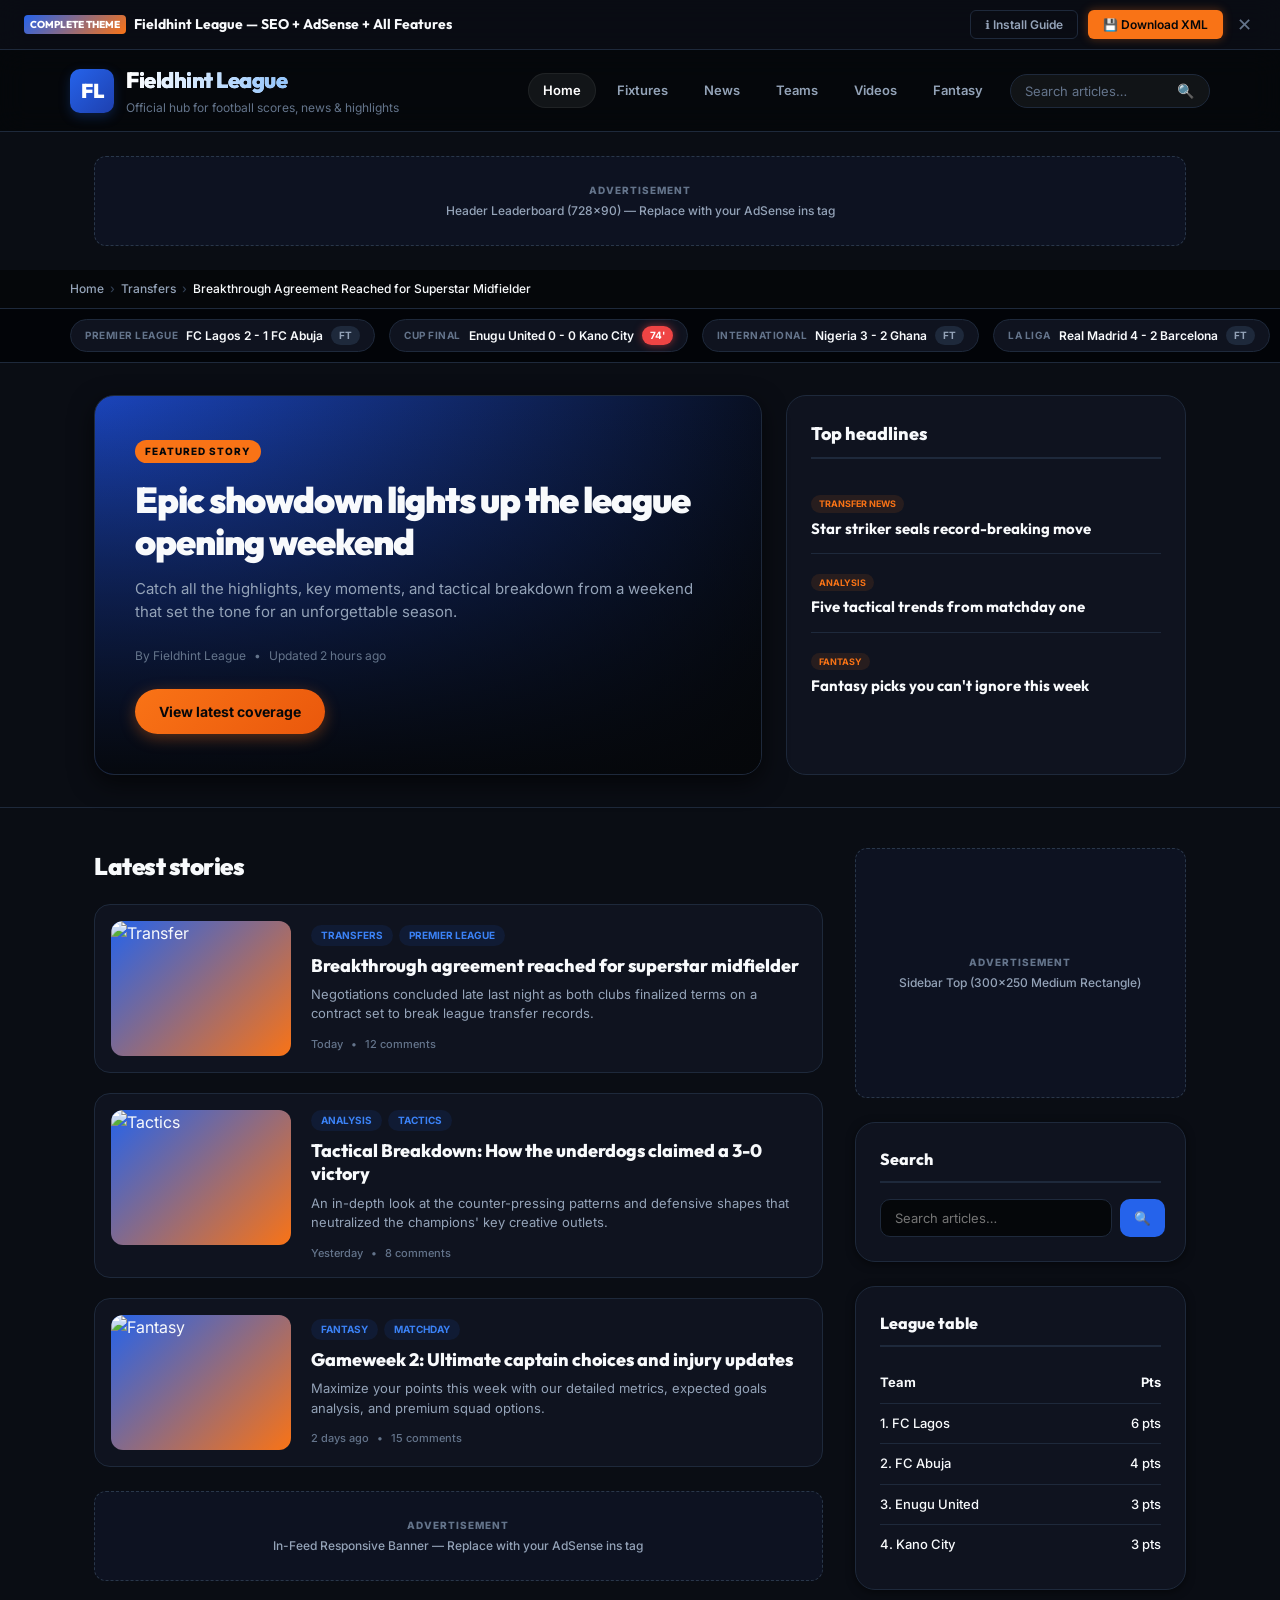
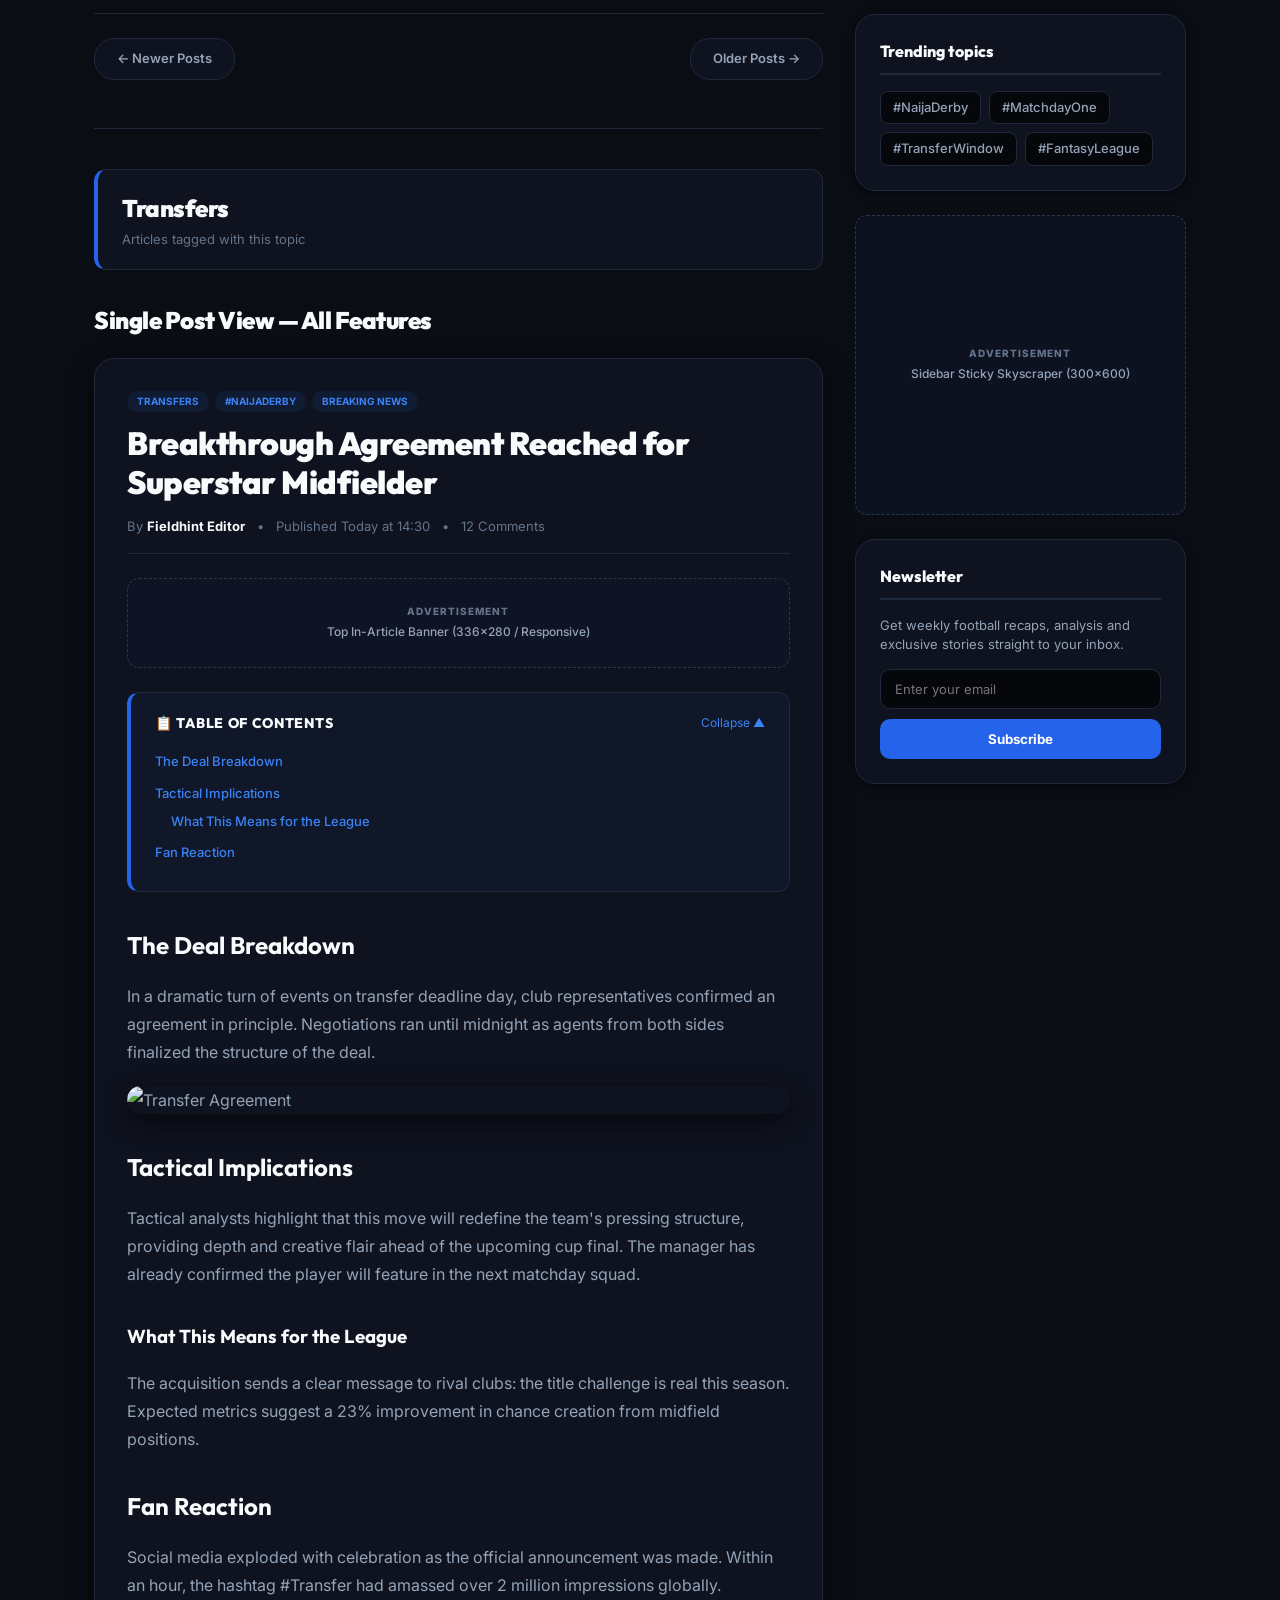
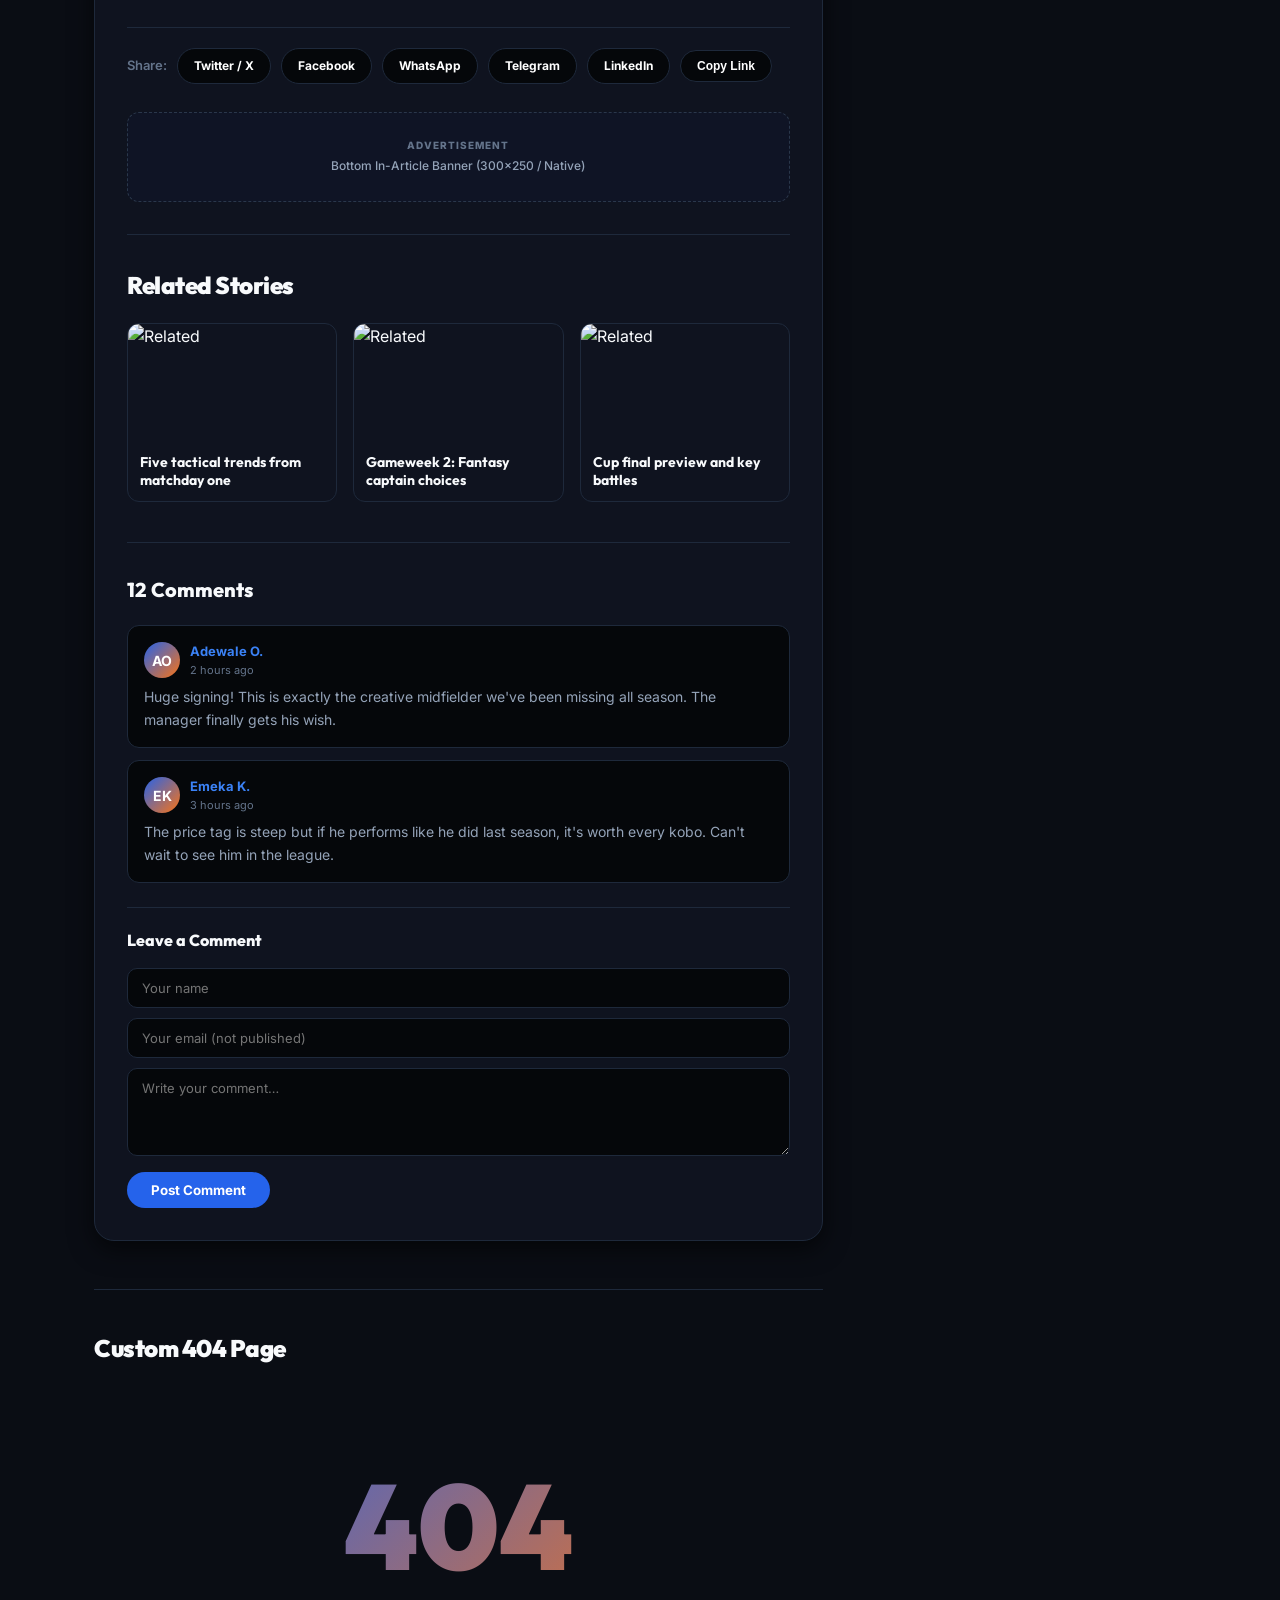
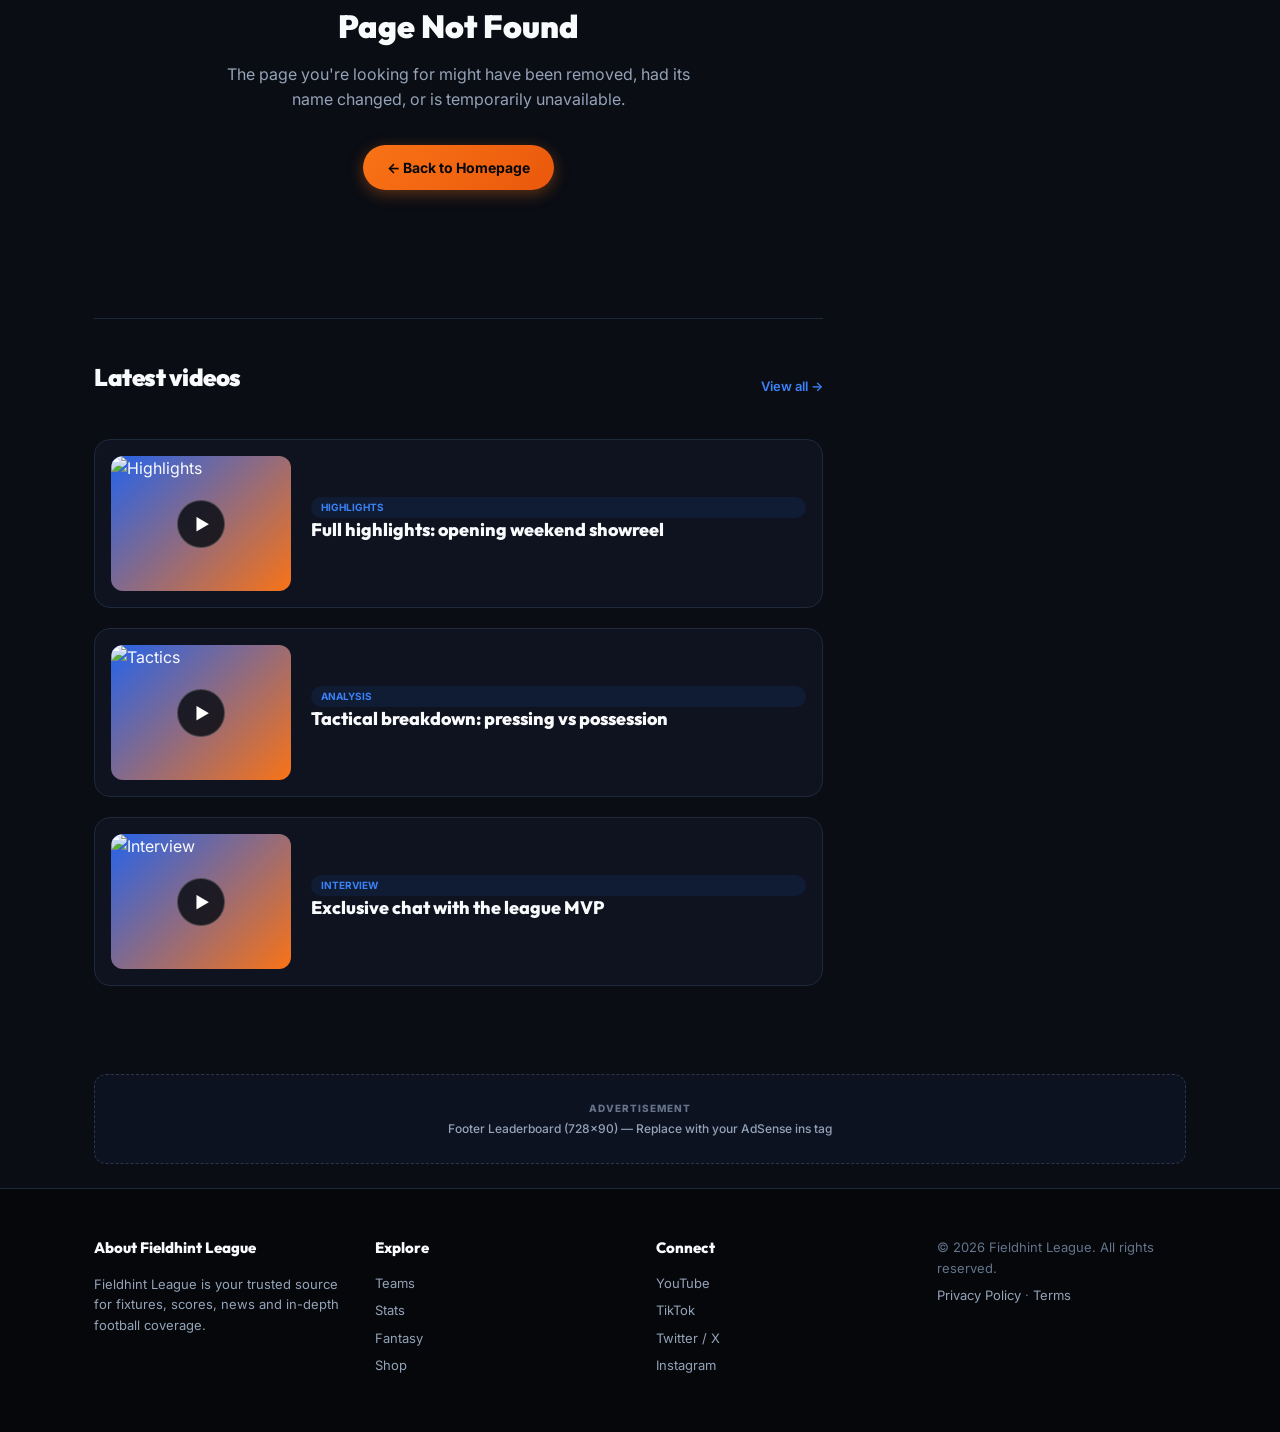
==== index.html @ 89d07cc6 "feat: initial commit — full Fieldhint League Blogger theme with SEO, AdSense, social share, TOC, rel" ====
<!DOCTYPE html>
<html lang="en">
<head>
  <meta charset="UTF-8">
  <meta name="viewport" content="width=device-width, initial-scale=1.0">

  <!-- SEO Meta Tags -->
  <title>Fieldhint League - Official Football Scores, News &amp; Highlights</title>
  <meta name="description" content="Fieldhint League is your premier source for football scores, fixtures, transfer news, match analysis, and highlights.">
  <link rel="canonical" href="http://localhost:3000/index.html">
  <meta name="robots" content="index, follow, max-image-preview:large">

  <!-- RSS Feed -->
  <link href="/atom.xml" rel="alternate" title="RSS Feed" type="application/atom+xml">

  <!-- Open Graph -->
  <meta property="og:title" content="Fieldhint League - Official Football Scores, News &amp; Highlights">
  <meta property="og:description" content="Premier source for football scores, fixtures, transfer news, match analysis, and highlights.">
  <meta property="og:type" content="website">
  <meta property="og:url" content="http://localhost:3000/index.html">
  <meta property="og:site_name" content="Fieldhint League">
  <meta property="og:image" content="https://images.unsplash.com/photo-1508098682722-e99c43a406b2?q=80&w=1200&auto=format&fit=crop">

  <!-- Twitter Cards -->
  <meta name="twitter:card" content="summary_large_image">
  <meta name="twitter:title" content="Fieldhint League - Official Football Scores, News &amp; Highlights">
  <meta name="twitter:description" content="Premier source for football scores, fixtures, transfer news, match analysis, and highlights.">
  <meta name="twitter:image" content="https://images.unsplash.com/photo-1508098682722-e99c43a406b2?q=80&w=1200&auto=format&fit=crop">

  <!-- JSON-LD Schema -->
  <script type="application/ld+json">
  {
    "@context":"https://schema.org","@graph":[
      {"@type":"Organization","@id":"http://localhost:3000/#organization","name":"Fieldhint League","url":"http://localhost:3000/"},
      {"@type":"WebSite","@id":"http://localhost:3000/#website","url":"http://localhost:3000/","name":"Fieldhint League","potentialAction":{"@type":"SearchAction","target":{"@type":"EntryPoint","urlTemplate":"http://localhost:3000/search?q={search_term_string}"},"query-input":"required name=search_term_string"}}
    ]
  }
  </script>

  <!-- GA4 Placeholder (replace with real snippet) -->
  <!-- <script async src="https://www.googletagmanager.com/gtag/js?id=G-XXXXXXXXXX"></script> -->

  <link rel="stylesheet" href="index.css">
</head>
<body>

  <!-- Reading Progress Bar -->
  <div id="reading-progress"></div>

  <!-- Mobile Menu Overlay -->
  <div class="mobile-overlay" id="mobileOverlay"></div>

  <!-- Preview Installer Bar -->
  <div class="preview-installer-bar" id="previewBar">
    <div class="preview-bar-title">
      <span class="preview-bar-badge">COMPLETE THEME</span>
      Fieldhint League — SEO + AdSense + All Features
    </div>
    <div class="preview-bar-actions">
      <button class="preview-btn preview-btn-secondary" id="installGuideBtn">ℹ️ Install Guide</button>
      <button class="preview-btn preview-btn-primary" id="downloadXmlBtn">💾 Download XML</button>
      <button class="preview-bar-close" id="closePreviewBar">✕</button>
    </div>
  </div>
  <button class="preview-restore-btn" id="restorePreviewBar">⚙️</button>

  <!-- Header -->
  <header class="site-header">
    <div class="container header-inner">
      <div class="brand">
        <span class="brand-logo">FL</span>
        <div>
          <h1 class="brand-name"><a href="index.html">Fieldhint League</a></h1>
          <p class="brand-tagline">Official hub for football scores, news &amp; highlights</p>
        </div>
      </div>
      <div class="header-right">
        <nav class="main-nav" id="mainNav">
          <a href="#latest" class="active">Home</a>
          <a href="#fixtures">Fixtures</a>
          <a href="#latest">News</a>
          <a href="#teams">Teams</a>
          <a href="#videos">Videos</a>
          <a href="#fantasy">Fantasy</a>
        </nav>
        <form action="/search" class="search-form" id="headerSearchForm">
          <input class="search-input" id="headerSearch" name="q" placeholder="Search articles…" type="text">
          <button class="search-submit" type="submit">🔍</button>
        </form>
        <button class="hamburger" id="hamburger" aria-label="Toggle menu">
          <span></span><span></span><span></span>
        </button>
      </div>
    </div>
  </header>

  <!-- Header AdSense Banner -->
  <div class="container adsense-container">
    <div class="adsense-banner">ADVERTISEMENT<span>Header Leaderboard (728×90) — Replace with your AdSense ins tag</span></div>
  </div>

  <!-- Breadcrumbs (visible on non-homepage — demo shows single post state) -->
  <nav class="breadcrumbs-bar" id="breadcrumbsBar">
    <div class="container breadcrumbs" id="breadcrumbsContainer">
      <a href="index.html">Home</a>
      <span class="sep">›</span>
      <a href="#" class="bc-label">Transfers</a>
      <span class="sep">›</span>
      <span class="current">Breakthrough Agreement Reached for Superstar Midfielder</span>
    </div>
  </nav>

  <!-- Scores strip -->
  <section class="scores-strip" id="fixtures">
    <div class="container scores-inner">
      <div class="score-item">
        <span class="score-league">Premier League</span>
        <span class="score-match">FC Lagos 2 - 1 FC Abuja</span>
        <span class="score-status">FT</span>
      </div>
      <div class="score-item">
        <span class="score-league">Cup Final</span>
        <span class="score-match">Enugu United <span id="live-home">0</span> - <span id="live-away">0</span> Kano City</span>
        <span class="score-status live" id="live-time">74'</span>
      </div>
      <div class="score-item">
        <span class="score-league">International</span>
        <span class="score-match">Nigeria 3 - 2 Ghana</span>
        <span class="score-status">FT</span>
      </div>
      <div class="score-item">
        <span class="score-league">La Liga</span>
        <span class="score-match">Real Madrid 4 - 2 Barcelona</span>
        <span class="score-status">FT</span>
      </div>
    </div>
  </section>

  <!-- Hero -->
  <section class="hero">
    <div class="container hero-inner">
      <div class="hero-main" style="background:radial-gradient(circle at top left,rgba(29,78,216,.85),rgba(5,7,10,.95)),url('https://images.unsplash.com/photo-1508098682722-e99c43a406b2?q=80&w=1200&auto=format&fit=crop') center/cover no-repeat;">
        <div class="hero-main-content">
          <div class="hero-label">Featured Story</div>
          <h2 class="hero-title">Epic showdown lights up the league opening weekend</h2>
          <p class="hero-excerpt">Catch all the highlights, key moments, and tactical breakdown from a weekend that set the tone for an unforgettable season.</p>
          <div class="hero-meta"><span>By Fieldhint League</span><span>•</span><span>Updated 2 hours ago</span></div>
          <a href="#single-post-demo" class="btn-primary">View latest coverage</a>
        </div>
      </div>
      <aside class="hero-side">
        <h3 class="hero-side-title">Top headlines</h3>
        <article class="headline-card"><span class="headline-tag">Transfer News</span><h4 class="headline-title">Star striker seals record-breaking move</h4></article>
        <article class="headline-card"><span class="headline-tag">Analysis</span><h4 class="headline-title">Five tactical trends from matchday one</h4></article>
        <article class="headline-card"><span class="headline-tag">Fantasy</span><h4 class="headline-title">Fantasy picks you can't ignore this week</h4></article>
      </aside>
    </div>
  </section>

  <!-- MAIN CONTENT -->
  <main class="page-main" id="latest">
    <div class="container layout">
      <section class="content-column">

        <!-- ===== FEED VIEW ===== -->
        <h2 class="section-title">Latest stories</h2>
        <div class="card-grid">
          <!-- Post 1 -->
          <article class="post-card">
            <div class="post-thumb"><img src="https://images.unsplash.com/photo-1606925797300-0b35e9d17677?q=80&w=400&auto=format&fit=crop" alt="Transfer" loading="lazy"></div>
            <div class="post-body">
              <div class="post-tags-wrapper">
                <a href="#" class="post-tag">Transfers</a>
                <a href="#" class="post-tag">Premier League</a>
              </div>
              <h3 class="post-title"><a href="#single-post-demo">Breakthrough agreement reached for superstar midfielder</a></h3>
              <p class="post-excerpt">Negotiations concluded late last night as both clubs finalized terms on a contract set to break league transfer records.</p>
              <div class="post-meta"><span>Today</span><span>•</span><span>12 comments</span></div>
            </div>
          </article>
          <!-- Post 2 -->
          <article class="post-card">
            <div class="post-thumb"><img src="https://images.unsplash.com/photo-1518063319789-7217e6706b04?q=80&w=400&auto=format&fit=crop" alt="Tactics" loading="lazy"></div>
            <div class="post-body">
              <div class="post-tags-wrapper">
                <a href="#" class="post-tag">Analysis</a>
                <a href="#" class="post-tag">Tactics</a>
              </div>
              <h3 class="post-title"><a href="#single-post-demo">Tactical Breakdown: How the underdogs claimed a 3-0 victory</a></h3>
              <p class="post-excerpt">An in-depth look at the counter-pressing patterns and defensive shapes that neutralized the champions' key creative outlets.</p>
              <div class="post-meta"><span>Yesterday</span><span>•</span><span>8 comments</span></div>
            </div>
          </article>
          <!-- Post 3 -->
          <article class="post-card">
            <div class="post-thumb"><img src="https://images.unsplash.com/photo-1540747737956-37872404a8de?q=80&w=400&auto=format&fit=crop" alt="Fantasy" loading="lazy"></div>
            <div class="post-body">
              <div class="post-tags-wrapper">
                <a href="#" class="post-tag">Fantasy</a>
                <a href="#" class="post-tag">Matchday</a>
              </div>
              <h3 class="post-title"><a href="#single-post-demo">Gameweek 2: Ultimate captain choices and injury updates</a></h3>
              <p class="post-excerpt">Maximize your points this week with our detailed metrics, expected goals analysis, and premium squad options.</p>
              <div class="post-meta"><span>2 days ago</span><span>•</span><span>15 comments</span></div>
            </div>
          </article>
        </div>

        <!-- In-Feed AdSense -->
        <div class="adsense-container">
          <div class="adsense-banner">ADVERTISEMENT<span>In-Feed Responsive Banner — Replace with your AdSense ins tag</span></div>
        </div>

        <!-- Pagination -->
        <div class="pagination-wrapper">
          <nav class="pagination-nav">
            <a href="#" class="pager-btn">← Newer Posts</a>
            <a href="#" class="pager-btn">Older Posts →</a>
          </nav>
        </div>

        <!-- ===== LABEL / CATEGORY PAGE DEMO ===== -->
        <div style="margin-top:48px; border-top:1px solid var(--border); padding-top:40px;">
          <div class="label-header">
            <h2 class="section-title">Transfers</h2>
            <p class="label-count">Articles tagged with this topic</p>
          </div>
        </div>

        <!-- ===== SINGLE POST ARTICLE VIEW ===== -->
        <div style="margin-top:32px;" id="single-post-demo">
          <h2 class="section-title">Single Post View — All Features</h2>
          <article class="single-post-container">
            <div class="post-tags-wrapper">
              <a href="#" class="post-tag">Transfers</a>
              <a href="#" class="post-tag">#NaijaDerby</a>
              <a href="#" class="post-tag">Breaking News</a>
            </div>

            <h1 class="single-post-title">Breakthrough Agreement Reached for Superstar Midfielder</h1>

            <div class="single-post-meta">
              <span>By <strong>Fieldhint Editor</strong></span>
              <span>•</span>
              <span>Published Today at 14:30</span>
              <span>•</span>
              <span>12 Comments</span>
            </div>

            <!-- In-Article Top Ad -->
            <div class="adsense-container">
              <div class="adsense-banner">ADVERTISEMENT<span>Top In-Article Banner (336×280 / Responsive)</span></div>
            </div>

            <!-- Table of Contents (auto-generated by app.js from h2/h3 in post body) -->
            <div class="toc-container" id="toc-container">
              <div class="toc-header">
                <p class="toc-title">📋 Table of Contents</p>
                <span class="toc-toggle" id="toc-toggle">Collapse ▲</span>
              </div>
              <ol class="toc-list" id="toc-list"></ol>
            </div>

            <!-- Post Body -->
            <div class="single-post-body" id="post-body">
              <h2>The Deal Breakdown</h2>
              <p>In a dramatic turn of events on transfer deadline day, club representatives confirmed an agreement in principle. Negotiations ran until midnight as agents from both sides finalized the structure of the deal.</p>
              <img src="https://images.unsplash.com/photo-1606925797300-0b35e9d17677?q=80&w=800&auto=format&fit=crop" alt="Transfer Agreement" loading="lazy">

              <h2>Tactical Implications</h2>
              <p>Tactical analysts highlight that this move will redefine the team's pressing structure, providing depth and creative flair ahead of the upcoming cup final. The manager has already confirmed the player will feature in the next matchday squad.</p>

              <h3>What This Means for the League</h3>
              <p>The acquisition sends a clear message to rival clubs: the title challenge is real this season. Expected metrics suggest a 23% improvement in chance creation from midfield positions.</p>

              <h2>Fan Reaction</h2>
              <p>Social media exploded with celebration as the official announcement was made. Within an hour, the hashtag #Transfer had amassed over 2 million impressions globally.</p>
            </div>

            <!-- Social Share -->
            <div class="share-buttons">
              <span class="share-label">Share:</span>
              <a href="https://twitter.com" target="_blank" class="share-btn tw">Twitter / X</a>
              <a href="https://facebook.com" target="_blank" class="share-btn fb">Facebook</a>
              <a href="https://whatsapp.com" target="_blank" class="share-btn wa">WhatsApp</a>
              <a href="https://telegram.org" target="_blank" class="share-btn tg">Telegram</a>
              <a href="https://linkedin.com" target="_blank" class="share-btn li">LinkedIn</a>
              <button class="share-btn copy" onclick="navigator.clipboard.writeText(location.href);alert('Link copied to clipboard!');">Copy Link</button>
            </div>

            <!-- In-Article Bottom Ad -->
            <div class="adsense-container">
              <div class="adsense-banner">ADVERTISEMENT<span>Bottom In-Article Banner (300×250 / Native)</span></div>
            </div>

            <!-- Related Posts -->
            <div class="related-posts">
              <h3 class="section-title">Related Stories</h3>
              <div class="related-grid">
                <a href="#" class="related-card">
                  <img src="https://images.unsplash.com/photo-1518063319789-7217e6706b04?q=80&w=400&auto=format&fit=crop" alt="Related" loading="lazy">
                  <div class="related-card-body"><p class="related-card-title">Five tactical trends from matchday one</p></div>
                </a>
                <a href="#" class="related-card">
                  <img src="https://images.unsplash.com/photo-1540747737956-37872404a8de?q=80&w=400&auto=format&fit=crop" alt="Related" loading="lazy">
                  <div class="related-card-body"><p class="related-card-title">Gameweek 2: Fantasy captain choices</p></div>
                </a>
                <a href="#" class="related-card">
                  <img src="https://images.unsplash.com/photo-1508098682722-e99c43a406b2?q=80&w=400&auto=format&fit=crop" alt="Related" loading="lazy">
                  <div class="related-card-body"><p class="related-card-title">Cup final preview and key battles</p></div>
                </a>
              </div>
            </div>

            <!-- Comments Section -->
            <div class="comments-section">
              <h3 class="comments-title">12 Comments</h3>
              <div class="comment-block">
                <div class="comment-header">
                  <div class="comment-avatar">AO</div>
                  <div>
                    <div class="comment-author-name">Adewale O.</div>
                    <div class="comment-time">2 hours ago</div>
                  </div>
                </div>
                <p class="comment-content">Huge signing! This is exactly the creative midfielder we've been missing all season. The manager finally gets his wish.</p>
              </div>
              <div class="comment-block">
                <div class="comment-header">
                  <div class="comment-avatar">EK</div>
                  <div>
                    <div class="comment-author-name">Emeka K.</div>
                    <div class="comment-time">3 hours ago</div>
                  </div>
                </div>
                <p class="comment-content">The price tag is steep but if he performs like he did last season, it's worth every kobo. Can't wait to see him in the league.</p>
              </div>
              <div class="comment-form">
                <h4>Leave a Comment</h4>
                <input type="text" placeholder="Your name">
                <input type="email" placeholder="Your email (not published)">
                <textarea rows="4" placeholder="Write your comment…"></textarea>
                <button type="submit">Post Comment</button>
              </div>
            </div>
          </article>
        </div>

        <!-- ===== 404 ERROR PAGE DEMO ===== -->
        <div style="margin-top:48px; border-top:1px solid var(--border); padding-top:40px;">
          <h2 class="section-title">Custom 404 Page</h2>
          <div class="error-404">
            <div class="error-404-code">404</div>
            <h1 class="error-404-title">Page Not Found</h1>
            <p class="error-404-text">The page you're looking for might have been removed, had its name changed, or is temporarily unavailable.</p>
            <a href="index.html" class="btn-primary">← Back to Homepage</a>
          </div>
        </div>

        <!-- Videos -->
        <section class="videos-row" id="videos">
          <div class="section-header">
            <h2 class="section-title">Latest videos</h2>
            <a href="#" class="section-link">View all →</a>
          </div>
          <div class="card-grid">
            <article class="video-card" data-video-title="Full highlights: opening weekend showreel">
              <div class="video-thumb"><img src="https://images.unsplash.com/photo-1508098682722-e99c43a406b2?q=80&w=400&auto=format&fit=crop" alt="Highlights" loading="lazy"></div>
              <div class="video-body"><span class="video-tag">Highlights</span><h3 class="video-title">Full highlights: opening weekend showreel</h3></div>
            </article>
            <article class="video-card" data-video-title="Tactical breakdown: pressing vs possession">
              <div class="video-thumb"><img src="https://images.unsplash.com/photo-1518063319789-7217e6706b04?q=80&w=400&auto=format&fit=crop" alt="Tactics" loading="lazy"></div>
              <div class="video-body"><span class="video-tag">Analysis</span><h3 class="video-title">Tactical breakdown: pressing vs possession</h3></div>
            </article>
            <article class="video-card" data-video-title="Exclusive chat with the league MVP">
              <div class="video-thumb"><img src="https://images.unsplash.com/photo-1540747737956-37872404a8de?q=80&w=400&auto=format&fit=crop" alt="Interview" loading="lazy"></div>
              <div class="video-body"><span class="video-tag">Interview</span><h3 class="video-title">Exclusive chat with the league MVP</h3></div>
            </article>
          </div>
        </section>
      </section>

      <!-- SIDEBAR -->
      <aside class="sidebar">
        <!-- Sidebar AdSense Top -->
        <div class="adsense-banner" style="min-height:250px">ADVERTISEMENT<span>Sidebar Top (300×250 Medium Rectangle)</span></div>

        <!-- Search -->
        <section class="sidebar-card sidebar-search">
          <h3 class="sidebar-title">Search</h3>
          <form action="/search" method="get">
            <input name="q" placeholder="Search articles…" type="text">
            <button type="submit">🔍</button>
          </form>
        </section>

        <!-- League Table -->
        <section class="sidebar-card">
          <h3 class="sidebar-title">League table</h3>
          <ul class="table-list">
            <li><span><strong>Team</strong></span><span><strong>Pts</strong></span></li>
            <li><span>1. FC Lagos</span><span>6 pts</span></li>
            <li><span>2. FC Abuja</span><span>4 pts</span></li>
            <li><span>3. Enugu United</span><span>3 pts</span></li>
            <li><span>4. Kano City</span><span>3 pts</span></li>
          </ul>
        </section>

        <!-- Trending Topics -->
        <section class="sidebar-card">
          <h3 class="sidebar-title">Trending topics</h3>
          <ul class="tag-list">
            <li>#NaijaDerby</li>
            <li>#MatchdayOne</li>
            <li>#TransferWindow</li>
            <li>#FantasyLeague</li>
          </ul>
        </section>

        <!-- Sidebar AdSense Bottom -->
        <div class="adsense-banner" style="min-height:300px">ADVERTISEMENT<span>Sidebar Sticky Skyscraper (300×600)</span></div>

        <!-- Newsletter -->
        <section class="sidebar-card sidebar-newsletter">
          <h3 class="sidebar-title">Newsletter</h3>
          <p>Get weekly football recaps, analysis and exclusive stories straight to your inbox.</p>
          <form id="newsletterForm">
            <input type="email" id="newsletterEmail" placeholder="Enter your email" required>
            <button type="submit">Subscribe</button>
          </form>
        </section>
      </aside>
    </div>
  </main>

  <!-- Footer AdSense -->
  <div class="container adsense-container">
    <div class="adsense-banner">ADVERTISEMENT<span>Footer Leaderboard (728×90) — Replace with your AdSense ins tag</span></div>
  </div>

  <!-- Footer -->
  <footer class="site-footer">
    <div class="container footer-inner">
      <div class="footer-column">
        <h4>About Fieldhint League</h4>
        <p>Fieldhint League is your trusted source for fixtures, scores, news and in-depth football coverage.</p>
      </div>
      <div class="footer-column">
        <h4>Explore</h4>
        <ul>
          <li><a href="#">Teams</a></li>
          <li><a href="#">Stats</a></li>
          <li><a href="#">Fantasy</a></li>
          <li><a href="#">Shop</a></li>
        </ul>
      </div>
      <div class="footer-column">
        <h4>Connect</h4>
        <ul>
          <li><a href="https://youtube.com" target="_blank">YouTube</a></li>
          <li><a href="https://tiktok.com" target="_blank">TikTok</a></li>
          <li><a href="https://twitter.com" target="_blank">Twitter / X</a></li>
          <li><a href="https://instagram.com" target="_blank">Instagram</a></li>
        </ul>
      </div>
      <div class="footer-column footer-meta">
        <p>© 2026 Fieldhint League. All rights reserved.</p>
        <p><a href="#">Privacy Policy</a> · <a href="#">Terms</a></p>
      </div>
    </div>
  </footer>

  <!-- Installation Guide Modal -->
  <div class="modal-overlay" id="guideModal">
    <div class="modal-content">
      <button class="modal-close-btn" id="closeGuideModal">✕</button>
      <h3 class="modal-title">How to Install on Blogspot</h3>
      <ol class="modal-steps">
        <li>Click <strong>Download XML Theme</strong> to get <code>theme.xml</code>.</li>
        <li>Go to <a href="https://www.blogger.com" target="_blank" style="color:var(--primary-h);text-decoration:underline">blogger.com</a> → your blog → <strong>Theme</strong>.</li>
        <li>Click the arrow ▼ next to Customise → select <strong>Restore</strong>.</li>
        <li>Click <strong>Upload</strong> and choose <code>theme.xml</code>.</li>
        <li>After install, go to <strong>Layout</strong> and edit the <em>"Google Analytics 4"</em> widget to add your GA4 script.</li>
        <li>Edit each <em>"AdSense"</em> widget and replace the placeholder with your real <code>&lt;ins class="adsbygoogle"&gt;</code> code.</li>
        <li>✅ Done — your fully SEO + AdSense optimised theme is live!</li>
      </ol>
    </div>
  </div>

  <!-- Video Lightbox -->
  <div class="video-lightbox" id="videoLightbox">
    <button class="video-lightbox-close" id="closeVideoLightbox">✕</button>
    <div class="video-container">
      <div class="video-placeholder-text">
        <span style="font-size:48px;display:block;margin-bottom:12px;">📺</span>
        <h3 id="lightboxVideoTitle">Video Title</h3>
        <p style="color:var(--text-3);font-size:14px;">Premium video player layout simulation.</p>
      </div>
    </div>
  </div>

  <!-- Toasts -->
  <div class="toast-container" id="toastContainer"></div>

  <script src="app.js"></script>
</body>
</html>
---- index.css ----
@import url('https://fonts.googleapis.com/css2?family=Inter:wght@300;400;500;600;700&family=Outfit:wght@400;500;600;700;800;900&display=swap');

:root {
  --bg-darker:#05070a; --bg-main:#0a0d14; --bg-card:#0f131f; --bg-card-hover:#151b2c;
  --border:#1e293b; --border-hover:#334155;
  --text-1:#f8fafc; --text-2:#94a3b8; --text-3:#64748b;
  --primary:#2563eb; --primary-h:#3b82f6; --primary-glow:rgba(37,99,235,.25);
  --accent:#f97316; --accent-h:#fb923c; --accent-glow:rgba(249,115,22,.35);
  --success:#10b981; --live-red:#ef4444; --live-glow:rgba(239,68,68,.6);
  --font-title:'Outfit',system-ui,sans-serif; --font-body:'Inter',system-ui,sans-serif;
  --shadow-sm:0 2px 8px rgba(0,0,0,.5); --shadow-md:0 8px 24px rgba(0,0,0,.6); --shadow-lg:0 16px 40px rgba(0,0,0,.8);
  --ease:cubic-bezier(.16,1,.3,1);
}

*,*::before,*::after{box-sizing:border-box;}
body{margin:0;padding-top:50px;font-family:var(--font-body);background:var(--bg-main);color:var(--text-1);line-height:1.5;overflow-x:hidden;-webkit-font-smoothing:antialiased;}
a{color:inherit;text-decoration:none;transition:color .2s var(--ease);}
img{max-width:100%;height:auto;display:block;}
::-webkit-scrollbar{width:8px;height:8px;}
::-webkit-scrollbar-track{background:var(--bg-darker);}
::-webkit-scrollbar-thumb{background:var(--border);border-radius:4px;}
.container{max-width:1140px;margin:0 auto;padding:0 24px;}

/* READING PROGRESS BAR */
#reading-progress{position:fixed;top:0;left:0;width:0%;height:3px;z-index:99999;background:linear-gradient(to right,var(--primary),var(--accent));transition:width .1s linear;pointer-events:none;}

/* PREVIEW BAR */
.preview-installer-bar{position:fixed;top:0;left:0;right:0;height:50px;background:rgba(10,13,20,.92);backdrop-filter:blur(12px);border-bottom:1px solid var(--border);z-index:10000;display:flex;align-items:center;justify-content:space-between;padding:0 24px;transition:transform .3s var(--ease);}
.preview-installer-bar.hidden{transform:translateY(-100%);}
.preview-bar-title{font-family:var(--font-title);font-size:14px;font-weight:700;display:flex;align-items:center;gap:8px;}
.preview-bar-badge{background:linear-gradient(135deg,var(--primary),var(--accent));color:#fff;font-size:10px;font-weight:800;padding:2px 6px;border-radius:4px;text-transform:uppercase;}
.preview-bar-actions{display:flex;align-items:center;gap:10px;}
.preview-btn{font-family:var(--font-body);font-size:12px;font-weight:600;padding:6px 14px;border-radius:6px;cursor:pointer;border:1px solid transparent;display:inline-flex;align-items:center;gap:5px;transition:all .2s var(--ease);}
.preview-btn-primary{background:var(--accent);color:var(--bg-darker);box-shadow:0 0 10px var(--accent-glow);}
.preview-btn-primary:hover{background:var(--accent-h);transform:translateY(-1px);}
.preview-btn-secondary{background:transparent;border-color:var(--border);color:var(--text-2);}
.preview-btn-secondary:hover{border-color:var(--text-1);color:var(--text-1);}
.preview-bar-close{background:none;border:none;color:var(--text-3);font-size:18px;cursor:pointer;padding:4px;}
.preview-restore-btn{position:fixed;bottom:24px;right:24px;width:48px;height:48px;border-radius:50%;background:linear-gradient(135deg,var(--primary),var(--accent));color:#fff;display:flex;align-items:center;justify-content:center;box-shadow:var(--shadow-md);cursor:pointer;z-index:9999;border:none;transform:scale(0);transition:transform .3s var(--ease);}
.preview-restore-btn.visible{transform:scale(1);}

/* MOBILE OVERLAY */
.mobile-overlay{position:fixed;inset:0;background:rgba(0,0,0,.7);z-index:4999;opacity:0;pointer-events:none;transition:opacity .3s var(--ease);backdrop-filter:blur(4px);}
.mobile-overlay.open{opacity:1;pointer-events:auto;}

/* HEADER */
.site-header{background:rgba(5,7,10,.9);border-bottom:1px solid var(--border);position:sticky;top:0;z-index:1000;backdrop-filter:blur(14px);}
.header-inner{display:flex;align-items:center;justify-content:space-between;padding:14px 0;}
.brand{display:flex;align-items:center;gap:12px;}
.brand-logo{display:inline-flex;align-items:center;justify-content:center;width:44px;height:44px;border-radius:10px;background:linear-gradient(135deg,var(--primary),#1e40af);font-family:var(--font-title);font-weight:900;font-size:20px;color:#fff;box-shadow:0 4px 12px var(--primary-glow);}
.brand-name{margin:0;font-family:var(--font-title);font-size:22px;font-weight:800;letter-spacing:-.5px;background:linear-gradient(to right,#fff,#93c5fd);-webkit-background-clip:text;-webkit-text-fill-color:transparent;}
.brand-name a{-webkit-text-fill-color:transparent;background:inherit;-webkit-background-clip:text;}
.brand-tagline{margin:2px 0 0;font-size:12px;color:var(--text-3);}
.header-right{display:flex;align-items:center;gap:12px;}
.main-nav{display:flex;flex-wrap:wrap;gap:6px;}
.main-nav a{color:var(--text-2);font-size:13px;font-weight:600;padding:7px 14px;border-radius:20px;border:1px solid transparent;transition:all .2s var(--ease);}
.main-nav a:hover,.main-nav a.active{color:#fff;background:rgba(255,255,255,.06);border-color:rgba(255,255,255,.06);}

/* SEARCH FORM */
.search-form{display:flex;align-items:center;position:relative;}
.search-input{padding:8px 36px 8px 14px;border-radius:20px;background:rgba(255,255,255,.05);border:1px solid var(--border);color:var(--text-1);font-size:13px;font-family:var(--font-body);width:200px;transition:all .25s var(--ease);}
.search-input::placeholder{color:var(--text-3);}
.search-input:focus{outline:none;border-color:var(--primary);background:var(--bg-card);width:260px;box-shadow:0 0 0 3px var(--primary-glow);}
.search-submit{position:absolute;right:10px;top:50%;transform:translateY(-50%);background:none;border:none;color:var(--text-3);cursor:pointer;font-size:14px;}

/* HAMBURGER */
.hamburger{display:none;flex-direction:column;justify-content:center;gap:5px;width:40px;height:40px;padding:8px;background:none;border:1px solid var(--border);border-radius:8px;cursor:pointer;}
.hamburger span{display:block;height:2px;background:var(--text-2);border-radius:2px;transition:all .3s var(--ease);}
.hamburger.open span:nth-child(1){transform:translateY(7px) rotate(45deg);}
.hamburger.open span:nth-child(2){opacity:0;}
.hamburger.open span:nth-child(3){transform:translateY(-7px) rotate(-45deg);}

/* ADSENSE */
.adsense-container{margin:24px auto;text-align:center;}
.adsense-banner{min-height:90px;background:rgba(15,23,42,.6);border:1px dashed rgba(51,65,85,.8);border-radius:12px;display:flex;flex-direction:column;align-items:center;justify-content:center;color:var(--text-3);font-size:10px;font-weight:800;letter-spacing:.1em;text-transform:uppercase;padding:16px;transition:all .2s var(--ease);}
.adsense-banner:hover{border-color:var(--primary);background:rgba(37,99,235,.04);}
.adsense-banner span{margin-top:4px;font-size:12px;font-weight:500;color:var(--text-2);text-transform:none;letter-spacing:normal;}

/* BREADCRUMBS */
.breadcrumbs-bar{background:var(--bg-darker);border-bottom:1px solid var(--border);}
.breadcrumbs{display:flex;align-items:center;flex-wrap:wrap;gap:6px;padding:10px 0;font-size:12px;font-weight:500;color:var(--text-3);}
.breadcrumbs a{color:var(--text-2);transition:color .2s;}
.breadcrumbs a:hover{color:var(--primary-h);}
.breadcrumbs .sep{color:var(--border-hover);}
.breadcrumbs .current{color:var(--text-1);}

/* SCORES STRIP */
.scores-strip{background:#020408;border-bottom:1px solid var(--border);overflow-x:auto;}
.scores-strip::-webkit-scrollbar{display:none;}
.scores-inner{display:flex;gap:14px;padding:10px 0;font-size:12px;font-weight:500;white-space:nowrap;}
.score-item{display:flex;align-items:center;gap:8px;padding:6px 14px;border-radius:30px;background:var(--bg-card);border:1px solid var(--border);transition:all .2s var(--ease);cursor:pointer;}
.score-item:hover{transform:translateY(-1px);border-color:var(--border-hover);}
.score-league{color:var(--text-3);font-size:10px;font-weight:700;text-transform:uppercase;letter-spacing:.5px;}
.score-match{color:var(--text-1);font-weight:600;}
.score-status{padding:2px 8px;border-radius:10px;background:var(--border);font-size:10px;font-weight:700;color:var(--text-2);}
.score-status.live{background:var(--live-red);color:#fff;box-shadow:0 0 8px var(--live-glow);animation:pulse-live 2s infinite;}
@keyframes pulse-live{0%{box-shadow:0 0 0 0 rgba(239,68,68,.7)}70%{box-shadow:0 0 0 6px rgba(239,68,68,0)}100%{box-shadow:0 0 0 0 rgba(239,68,68,0)}}

/* HERO */
.hero{padding:32px 0;border-bottom:1px solid var(--border);}
.hero-inner{display:grid;grid-template-columns:minmax(0,2fr) minmax(0,1.2fr);gap:24px;}
.hero-main{padding:40px;border-radius:20px;background:radial-gradient(circle at top left,#1d4ed8,var(--bg-darker) 60%);border:1px solid var(--border);display:flex;flex-direction:column;justify-content:flex-end;min-height:380px;position:relative;overflow:hidden;box-shadow:var(--shadow-md);}
.hero-main::before{content:'';position:absolute;inset:0;background:linear-gradient(to bottom,transparent,rgba(5,7,10,.95));z-index:1;}
.hero-main-content{position:relative;z-index:2;}
.hero-label{display:inline-block;padding:4px 10px;border-radius:30px;font-size:10px;font-weight:800;letter-spacing:.1em;text-transform:uppercase;background:var(--accent);color:var(--bg-darker);margin-bottom:16px;}
.hero-title{margin:0 0 16px;font-family:var(--font-title);font-size:36px;font-weight:900;line-height:1.15;letter-spacing:-1px;}
.hero-excerpt{margin:0 0 24px;font-size:15px;color:var(--text-2);}
.hero-meta{display:flex;align-items:center;gap:8px;font-size:12px;color:var(--text-3);margin-bottom:24px;}
.btn-primary{display:inline-flex;align-items:center;gap:8px;padding:12px 24px;border-radius:30px;background:linear-gradient(135deg,var(--accent),#ea580c);color:var(--bg-darker);font-size:14px;font-weight:700;box-shadow:0 4px 15px var(--accent-glow);transition:all .2s var(--ease);}
.btn-primary:hover{transform:translateY(-2px);box-shadow:0 6px 20px var(--accent-glow);}
.hero-side{padding:24px;border-radius:20px;background:var(--bg-card);border:1px solid var(--border);}
.hero-side-title{margin:0 0 16px;font-family:var(--font-title);font-size:18px;font-weight:800;border-bottom:2px solid var(--border);padding-bottom:10px;}
.headline-card{padding:14px 0;border-bottom:1px solid var(--border);cursor:pointer;transition:transform .2s var(--ease);}
.headline-card:last-child{border-bottom:none;}
.headline-card:hover{transform:translateX(4px);}
.headline-tag{display:inline-block;padding:2px 8px;border-radius:10px;font-size:9px;font-weight:700;text-transform:uppercase;color:var(--accent);background:rgba(249,115,22,.1);margin-bottom:6px;}
.headline-title{margin:0;font-family:var(--font-title);font-size:15px;font-weight:700;line-height:1.35;}
.headline-card:hover .headline-title{color:var(--accent-h);}

/* MAIN LAYOUT */
.page-main{padding:40px 0 64px;}
.layout{display:grid;grid-template-columns:minmax(0,2.2fr) minmax(0,1fr);gap:32px;}
.section-title{margin:0 0 20px;font-family:var(--font-title);font-size:24px;font-weight:900;letter-spacing:-.5px;}
.card-grid{display:grid;grid-template-columns:1fr;gap:20px;}

/* POST CARDS */
.post-card,.video-card{display:grid;grid-template-columns:180px minmax(0,1fr);gap:20px;padding:16px;border-radius:16px;background:var(--bg-card);border:1px solid var(--border);transition:all .3s var(--ease);cursor:pointer;}
.post-card:hover,.video-card:hover{transform:translateY(-4px);background:var(--bg-card-hover);border-color:var(--border-hover);box-shadow:var(--shadow-md);}
.post-thumb,.video-thumb{border-radius:12px;background:linear-gradient(135deg,var(--primary),var(--accent));overflow:hidden;position:relative;aspect-ratio:4/3;}
.post-thumb img,.video-thumb img{width:100%;height:100%;object-fit:cover;transition:transform .3s var(--ease);}
.post-card:hover .post-thumb img,.video-card:hover .video-thumb img{transform:scale(1.08);}
.thumb-placeholder{width:100%;height:100%;background:linear-gradient(135deg,var(--primary),var(--accent));opacity:.8;}
.post-body,.video-body{display:flex;flex-direction:column;justify-content:center;}
.post-tags-wrapper{display:flex;flex-wrap:wrap;gap:6px;margin-bottom:8px;}
.post-tag,.video-tag{padding:3px 10px;border-radius:20px;font-size:10px;font-weight:700;text-transform:uppercase;color:var(--primary-h);background:rgba(37,99,235,.1);transition:all .2s var(--ease);}
.post-tag:hover{background:var(--primary);color:#fff;}
.post-title,.video-title{margin:0 0 8px;font-family:var(--font-title);font-size:18px;font-weight:800;line-height:1.3;}
.post-title a{color:var(--text-1);}
.post-card:hover .post-title{color:var(--primary-h);}
.post-excerpt{margin:0 0 12px;font-size:13px;color:var(--text-2);display:-webkit-box;-webkit-line-clamp:2;-webkit-box-orient:vertical;overflow:hidden;}
.post-meta{display:flex;align-items:center;gap:8px;font-size:11px;color:var(--text-3);font-weight:500;}

/* LABEL HEADER */
.label-header{margin-bottom:24px;padding:20px 24px;background:var(--bg-card);border:1px solid var(--border);border-left:4px solid var(--primary);border-radius:12px;}
.label-header .section-title{margin-bottom:4px;}
.label-count{margin:0;font-size:13px;color:var(--text-3);}

/* PAGINATION */
.pagination-wrapper{margin-top:32px;padding-top:24px;border-top:1px solid var(--border);}
.blog-pager,.pagination-nav{display:flex;justify-content:space-between;align-items:center;gap:12px;}
.pager-btn{display:inline-flex;align-items:center;gap:8px;padding:10px 22px;border-radius:20px;background:var(--bg-card);border:1px solid var(--border);color:var(--text-2);font-size:13px;font-weight:600;transition:all .2s var(--ease);cursor:pointer;}
.pager-btn:hover{border-color:var(--primary);color:var(--primary-h);background:rgba(37,99,235,.05);}

/* SINGLE POST */
.single-post-container{background:var(--bg-card);border:1px solid var(--border);border-radius:20px;padding:32px;box-shadow:var(--shadow-md);}
.single-post-title{margin:12px 0 16px;font-family:var(--font-title);font-size:32px;font-weight:900;line-height:1.2;letter-spacing:-.5px;}
.single-post-meta{display:flex;flex-wrap:wrap;align-items:center;gap:12px;font-size:13px;color:var(--text-3);border-bottom:1px solid var(--border);padding-bottom:16px;margin-bottom:24px;}
.single-post-meta strong{color:var(--text-1);}
.single-post-body{font-size:16px;line-height:1.75;color:var(--text-2);}
.single-post-body p{margin-bottom:20px;}
.single-post-body h2,.single-post-body h3{font-family:var(--font-title);color:var(--text-1);margin:32px 0 16px;}
.single-post-body img{border-radius:16px;margin:20px 0;box-shadow:var(--shadow-md);}
.single-post-body a{color:var(--primary-h);text-decoration:underline;}

/* TABLE OF CONTENTS */
.toc-container{background:rgba(37,99,235,.05);border:1px solid var(--border);border-left:4px solid var(--primary);border-radius:12px;padding:20px 24px;margin:24px 0;}
.toc-header{display:flex;align-items:center;justify-content:space-between;margin-bottom:14px;cursor:pointer;}
.toc-title{font-family:var(--font-title);font-size:14px;font-weight:800;color:var(--text-1);text-transform:uppercase;letter-spacing:.05em;margin:0;}
.toc-toggle{font-size:12px;color:var(--primary-h);cursor:pointer;}
.toc-list{list-style:none;padding:0;margin:0;}
.toc-list li{margin-bottom:8px;}
.toc-list a{color:var(--primary-h);font-size:13px;font-weight:500;}
.toc-list a:hover{color:var(--accent);}
.toc-h3{padding-left:16px;font-size:12px;}

/* SHARE BUTTONS */
.share-buttons{display:flex;align-items:center;gap:10px;margin:28px 0;padding-top:20px;border-top:1px solid var(--border);flex-wrap:wrap;}
.share-label{font-size:13px;font-weight:600;color:var(--text-3);}
.share-btn{display:inline-flex;align-items:center;gap:6px;padding:8px 16px;border-radius:20px;font-size:12px;font-weight:700;color:#fff;background:var(--bg-darker);border:1px solid var(--border);transition:all .2s var(--ease);cursor:pointer;}
.share-btn:hover{transform:translateY(-2px);}
.share-btn.tw:hover{background:#000;border-color:#333;}
.share-btn.fb:hover{background:#1877f2;border-color:#1877f2;}
.share-btn.wa:hover{background:#25d366;border-color:#25d366;color:#000;}
.share-btn.tg:hover{background:#0088cc;border-color:#0088cc;}
.share-btn.li:hover{background:#0a66c2;border-color:#0a66c2;}
.share-btn.copy:hover{background:var(--primary);border-color:var(--primary);}

/* RELATED POSTS */
.related-posts{margin-top:32px;padding-top:32px;border-top:1px solid var(--border);}
.related-grid{display:grid;grid-template-columns:repeat(auto-fit,minmax(180px,1fr));gap:16px;margin-top:16px;}
.related-card{border-radius:12px;background:var(--bg-card);border:1px solid var(--border);overflow:hidden;transition:all .25s var(--ease);display:block;}
.related-card:hover{transform:translateY(-4px);border-color:var(--border-hover);box-shadow:var(--shadow-md);}
.related-card img{width:100%;aspect-ratio:16/9;object-fit:cover;}
.related-card-body{padding:12px;}
.related-card-title{font-family:var(--font-title);font-size:14px;font-weight:700;color:var(--text-1);margin:0;line-height:1.3;}
.related-card:hover .related-card-title{color:var(--primary-h);}

/* COMMENTS DARK THEME */
.comments-section{margin-top:40px;padding-top:32px;border-top:1px solid var(--border);}
.comments-title{font-family:var(--font-title);font-size:20px;font-weight:800;margin:0 0 20px;}
.comment-block{padding:16px;background:var(--bg-darker);border:1px solid var(--border);border-radius:12px;margin-bottom:12px;}
.comment-header{display:flex;align-items:center;gap:10px;margin-bottom:8px;}
.comment-avatar{width:36px;height:36px;border-radius:50%;background:linear-gradient(135deg,var(--primary),var(--accent));display:flex;align-items:center;justify-content:center;font-size:14px;font-weight:700;color:#fff;flex-shrink:0;}
.comment-author-name{font-weight:700;color:var(--primary-h);font-size:13px;}
.comment-time{font-size:11px;color:var(--text-3);}
.comment-content{font-size:14px;color:var(--text-2);line-height:1.6;margin:0;}
.comment-form{margin-top:24px;padding-top:20px;border-top:1px solid var(--border);}
.comment-form h4{font-family:var(--font-title);font-size:16px;font-weight:800;margin:0 0 16px;}
.comment-form input,.comment-form textarea{width:100%;padding:11px 14px;border-radius:10px;border:1px solid var(--border);background:var(--bg-darker);color:var(--text-1);font-family:var(--font-body);font-size:13px;margin-bottom:10px;transition:all .2s var(--ease);}
.comment-form input:focus,.comment-form textarea:focus{outline:none;border-color:var(--primary);box-shadow:0 0 0 3px var(--primary-glow);}
.comment-form button{padding:10px 24px;border-radius:20px;border:none;background:var(--primary);color:#fff;font-weight:700;font-family:var(--font-body);cursor:pointer;transition:all .2s var(--ease);}
.comment-form button:hover{background:var(--primary-h);transform:translateY(-1px);}

/* VIDEOS */
.videos-row{margin-top:48px;border-top:1px solid var(--border);padding-top:40px;}
.section-header{display:flex;align-items:center;justify-content:space-between;margin-bottom:24px;}
.section-link{font-size:13px;font-weight:600;color:var(--primary-h);}
.video-thumb::after{content:'▶';position:absolute;top:50%;left:50%;transform:translate(-50%,-50%);width:48px;height:48px;background:rgba(10,13,20,.85);border:1px solid rgba(255,255,255,.2);border-radius:50%;color:#fff;display:flex;align-items:center;justify-content:center;font-size:16px;backdrop-filter:blur(4px);transition:all .2s var(--ease);padding-left:3px;}
.video-card:hover .video-thumb::after{background:var(--accent);color:var(--bg-darker);transform:translate(-50%,-50%) scale(1.1);box-shadow:0 0 15px var(--accent-glow);}

/* SIDEBAR */
.sidebar{display:flex;flex-direction:column;gap:24px;}
.sidebar-card{padding:24px;border-radius:20px;background:var(--bg-card);border:1px solid var(--border);box-shadow:var(--shadow-sm);}
.sidebar-title{margin:0 0 16px;font-family:var(--font-title);font-size:16px;font-weight:800;border-bottom:2px solid var(--border);padding-bottom:10px;}
.table-list{list-style:none;padding:0;margin:0;font-size:13px;}
.table-list li{display:flex;justify-content:space-between;align-items:center;padding:10px 0;border-bottom:1px solid var(--border);font-weight:500;}
.table-list li:last-child{border-bottom:none;}
.tag-list{list-style:none;display:flex;flex-wrap:wrap;padding:0;margin:0;gap:8px;}
.tag-list li{padding:6px 12px;border-radius:8px;background:var(--bg-darker);border:1px solid var(--border);color:var(--text-2);cursor:pointer;font-size:13px;font-weight:500;transition:all .2s var(--ease);}
.tag-list li:hover{border-color:var(--primary);color:var(--primary-h);}
.sidebar-newsletter p{margin:0 0 14px;font-size:13px;color:var(--text-2);line-height:1.5;}
.sidebar-newsletter form{display:flex;flex-direction:column;gap:10px;}
.sidebar-newsletter input{width:100%;padding:11px 14px;border-radius:10px;border:1px solid var(--border);background:var(--bg-darker);color:var(--text-1);font-family:var(--font-body);font-size:13px;transition:all .2s var(--ease);}
.sidebar-newsletter input:focus{outline:none;border-color:var(--primary);box-shadow:0 0 0 3px var(--primary-glow);}
.sidebar-newsletter button{width:100%;padding:12px;border-radius:10px;border:none;background:var(--primary);color:#fff;font-weight:700;font-family:var(--font-body);cursor:pointer;transition:all .2s var(--ease);}
.sidebar-newsletter button:hover{background:var(--primary-h);transform:translateY(-1px);}

/* SIDEBAR SEARCH */
.sidebar-search form{display:flex;gap:8px;}
.sidebar-search input{flex:1;padding:10px 14px;border-radius:10px;border:1px solid var(--border);background:var(--bg-darker);color:var(--text-1);font-family:var(--font-body);font-size:13px;}
.sidebar-search input:focus{outline:none;border-color:var(--primary);}
.sidebar-search button{padding:10px 14px;border-radius:10px;border:none;background:var(--primary);color:#fff;font-weight:700;cursor:pointer;}

/* 404 */
.error-404{text-align:center;padding:80px 24px;}
.error-404-code{font-family:var(--font-title);font-size:120px;font-weight:900;background:linear-gradient(135deg,var(--primary),var(--accent));-webkit-background-clip:text;-webkit-text-fill-color:transparent;line-height:1;margin-bottom:16px;}
.error-404-title{font-family:var(--font-title);font-size:32px;font-weight:900;margin:0 0 12px;}
.error-404-text{color:var(--text-2);font-size:16px;margin:0 auto 32px;max-width:480px;line-height:1.6;}

/* FOOTER */
.site-footer{border-top:1px solid var(--border);background:var(--bg-darker);padding:48px 0;}
.footer-inner{display:grid;grid-template-columns:repeat(auto-fit,minmax(200px,1fr));gap:32px;font-size:13px;}
.footer-column h4{margin:0 0 14px;font-family:var(--font-title);font-size:15px;font-weight:800;}
.footer-column p{margin:0 0 14px;color:var(--text-2);line-height:1.6;}
.footer-column ul{list-style:none;padding:0;margin:0;}
.footer-column li{margin-bottom:8px;}
.footer-column a{color:var(--text-2);}
.footer-column a:hover{color:var(--primary-h);}
.footer-meta p{margin:0 0 6px;color:var(--text-3);}

/* MODALS */
.modal-overlay{position:fixed;inset:0;background:rgba(0,0,0,.85);backdrop-filter:blur(8px);z-index:10100;display:flex;align-items:center;justify-content:center;opacity:0;pointer-events:none;transition:opacity .3s var(--ease);}
.modal-overlay.open{opacity:1;pointer-events:auto;}
.modal-content{background:var(--bg-card);border:1px solid var(--border);border-radius:20px;width:90%;max-width:580px;padding:32px;box-shadow:var(--shadow-lg);transform:translateY(20px);transition:transform .3s var(--ease);position:relative;}
.modal-overlay.open .modal-content{transform:translateY(0);}
.modal-close-btn{position:absolute;top:20px;right:20px;background:none;border:none;color:var(--text-3);font-size:24px;cursor:pointer;}
.modal-title{margin:0 0 20px;font-family:var(--font-title);font-size:22px;font-weight:800;border-bottom:1px solid var(--border);padding-bottom:12px;}
.modal-steps{margin:0;padding:0 0 0 20px;color:var(--text-2);}
.modal-steps li{margin-bottom:16px;line-height:1.6;}
.modal-steps strong{color:var(--text-1);}

/* VIDEO LIGHTBOX */
.video-lightbox{position:fixed;inset:0;background:rgba(0,0,0,.95);backdrop-filter:blur(10px);z-index:10200;display:flex;align-items:center;justify-content:center;opacity:0;pointer-events:none;transition:opacity .3s var(--ease);}
.video-lightbox.open{opacity:1;pointer-events:auto;}
.video-container{width:90%;max-width:800px;aspect-ratio:16/9;background:#000;border-radius:12px;border:1px solid var(--border);overflow:hidden;box-shadow:var(--shadow-lg);transform:scale(.95);transition:transform .3s var(--ease);display:flex;align-items:center;justify-content:center;}
.video-lightbox.open .video-container{transform:scale(1);}
.video-lightbox-close{position:absolute;top:24px;right:24px;background:rgba(255,255,255,.1);border:none;width:44px;height:44px;border-radius:50%;color:#fff;font-size:20px;cursor:pointer;display:flex;align-items:center;justify-content:center;transition:all .2s var(--ease);}
.video-lightbox-close:hover{background:var(--live-red);transform:scale(1.1);}
.video-placeholder-text{text-align:center;font-family:var(--font-title);color:var(--text-2);}
.video-placeholder-text h3{font-size:20px;color:var(--text-1);margin-bottom:8px;}

/* TOAST */
.toast-container{position:fixed;bottom:24px;left:24px;z-index:10300;display:flex;flex-direction:column;gap:12px;}
.toast{background:var(--bg-card);border:1px solid var(--success);color:var(--text-1);padding:14px 20px;border-radius:12px;box-shadow:var(--shadow-md);display:flex;align-items:center;gap:10px;font-size:13px;font-weight:600;transform:translateX(-120%);opacity:0;transition:all .4s var(--ease);}
.toast.show{transform:translateX(0);opacity:1;}
.toast-icon{color:var(--success);font-size:18px;}

/* PRINT */
@media print{
  .site-header,.scores-strip,.hero,.sidebar,.site-footer,.adsense-container,
  .share-buttons,.related-posts,.videos-row,#reading-progress,.toc-container,
  .preview-installer-bar,.preview-restore-btn,.modal-overlay,.toast-container{display:none!important;}
  body{background:#fff;color:#000;font-size:12pt;padding-top:0;}
  .single-post-container{border:none;padding:0;background:#fff;}
  .single-post-title{font-size:22pt;color:#000;}
  .single-post-body{color:#333;font-size:11pt;}
  .layout{display:block;}
}

/* RESPONSIVE */
@media(max-width:900px){
  body{padding-top:90px;}
  .preview-installer-bar{height:90px;flex-direction:column;justify-content:center;gap:8px;padding:8px 16px;}
  .hero-inner,.layout{grid-template-columns:minmax(0,1fr);}
  .post-card,.video-card{grid-template-columns:140px minmax(0,1fr);}
  .hero-main{min-height:300px;padding:24px;}
  .hero-title{font-size:26px;}
  .search-form{display:none;}
  .hamburger{display:flex;}
  .main-nav{position:fixed;top:0;right:-100%;width:280px;height:100vh;background:var(--bg-card);flex-direction:column;padding:70px 24px 24px;transition:right .3s var(--ease);z-index:5000;border-left:1px solid var(--border);gap:4px;border-radius:0;overflow-y:auto;}
  .main-nav.open{right:0;}
  .main-nav a{padding:12px 16px;border-radius:10px;font-size:15px;}
}
@media(max-width:600px){
  .post-card,.video-card{grid-template-columns:minmax(0,1fr);}
  .post-thumb,.video-thumb{aspect-ratio:16/9;}
  .single-post-title{font-size:24px;}
}
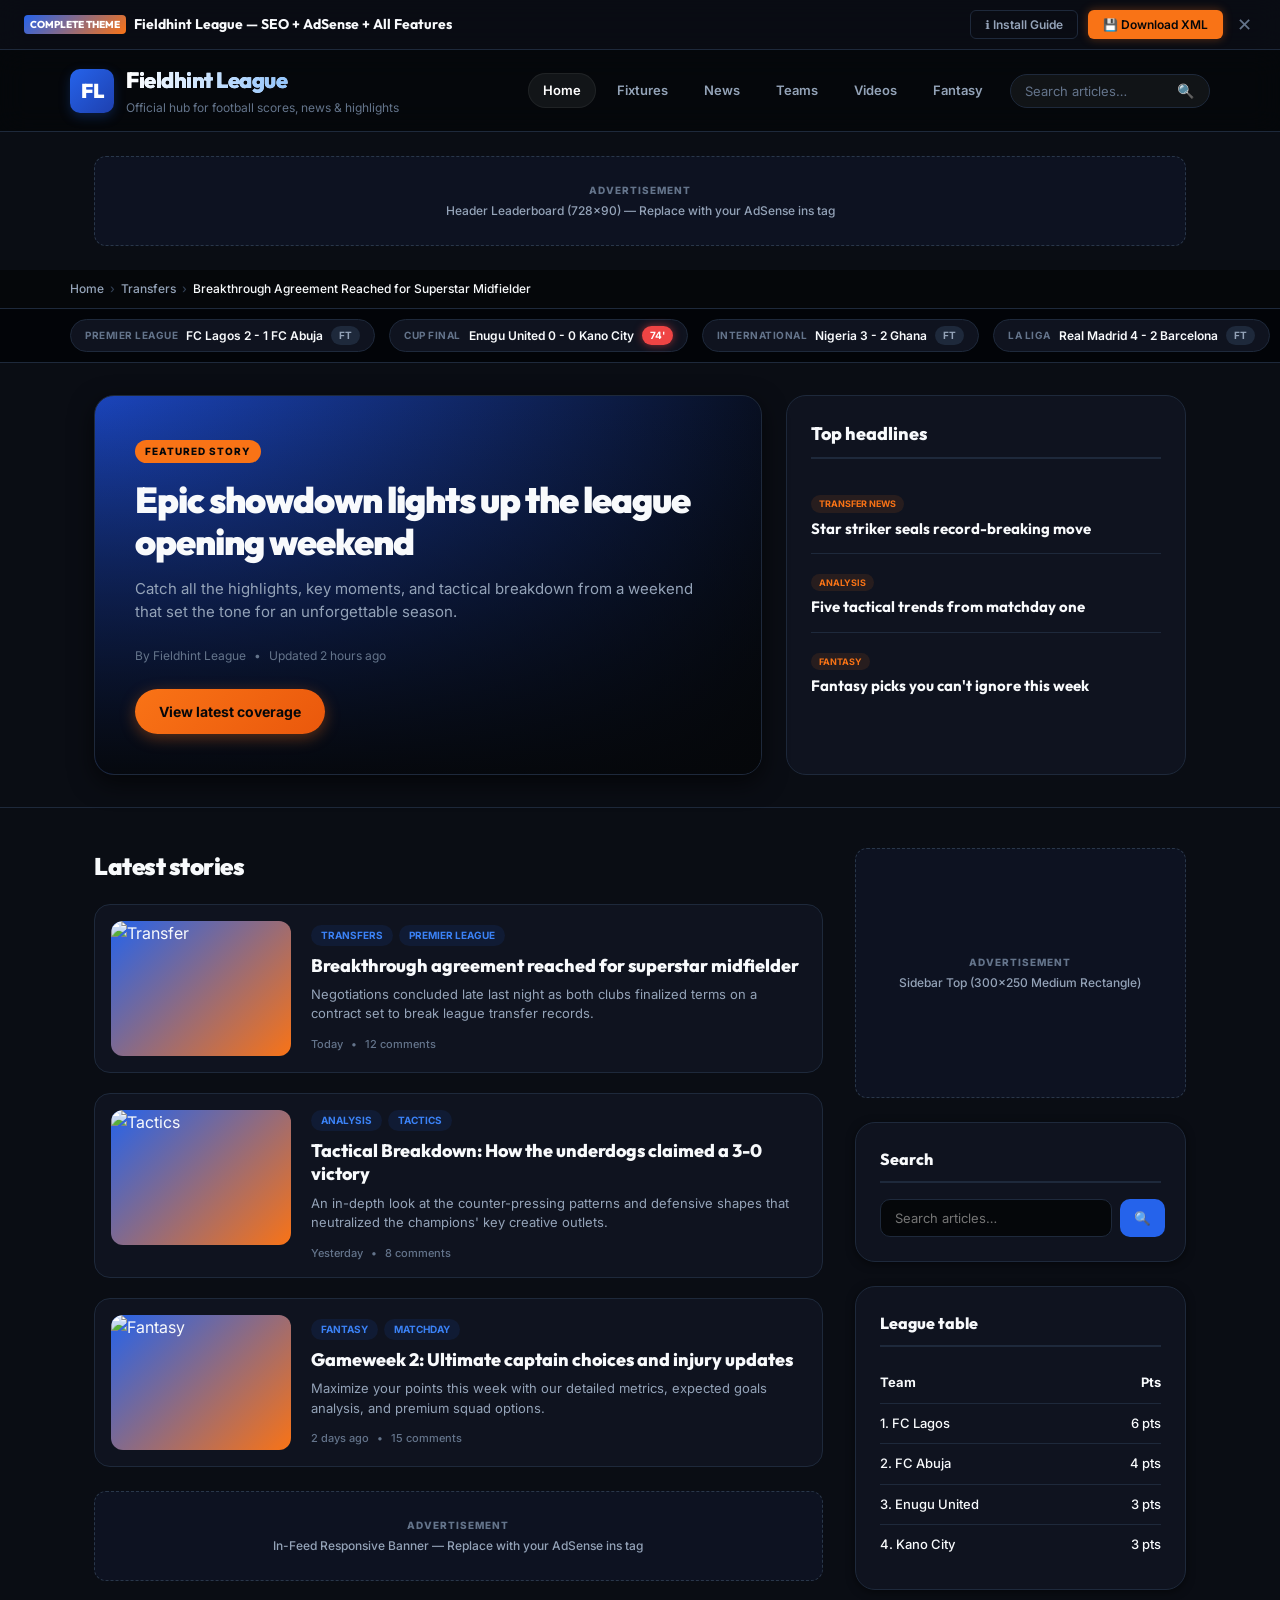
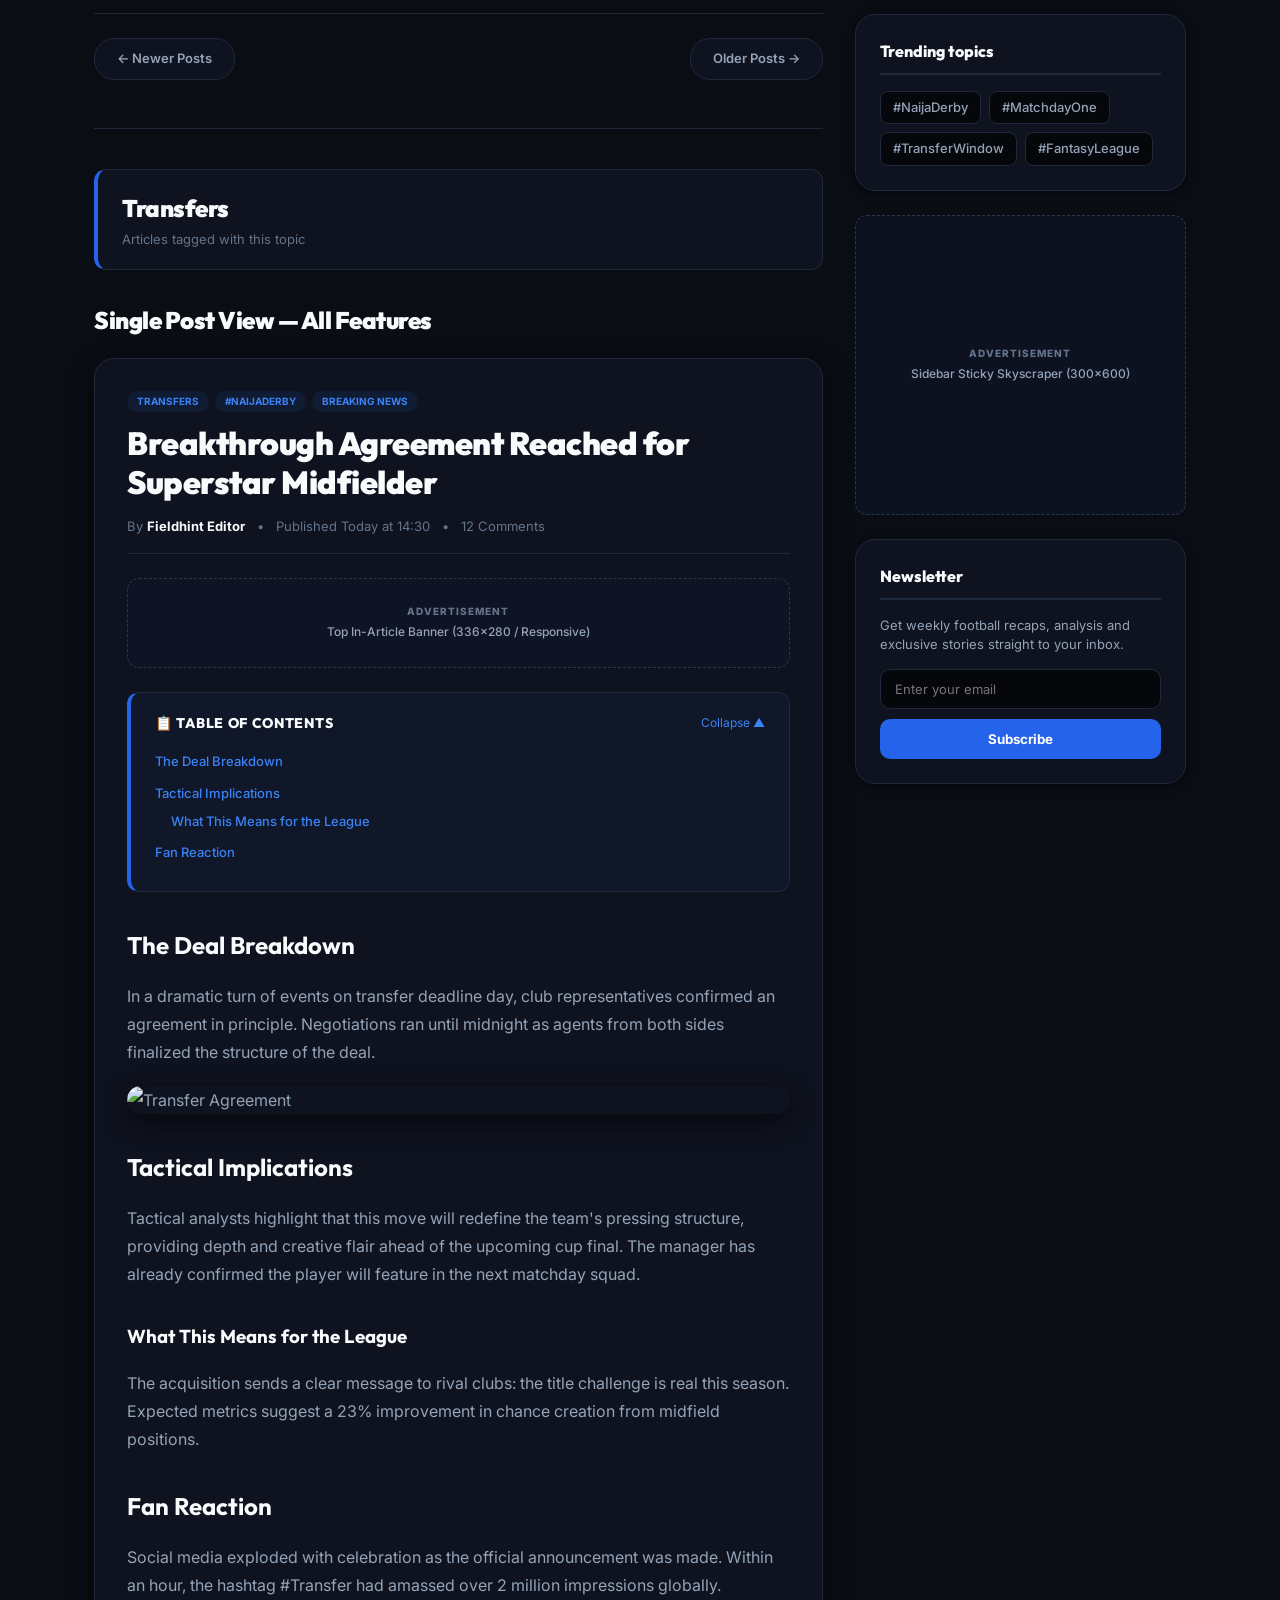
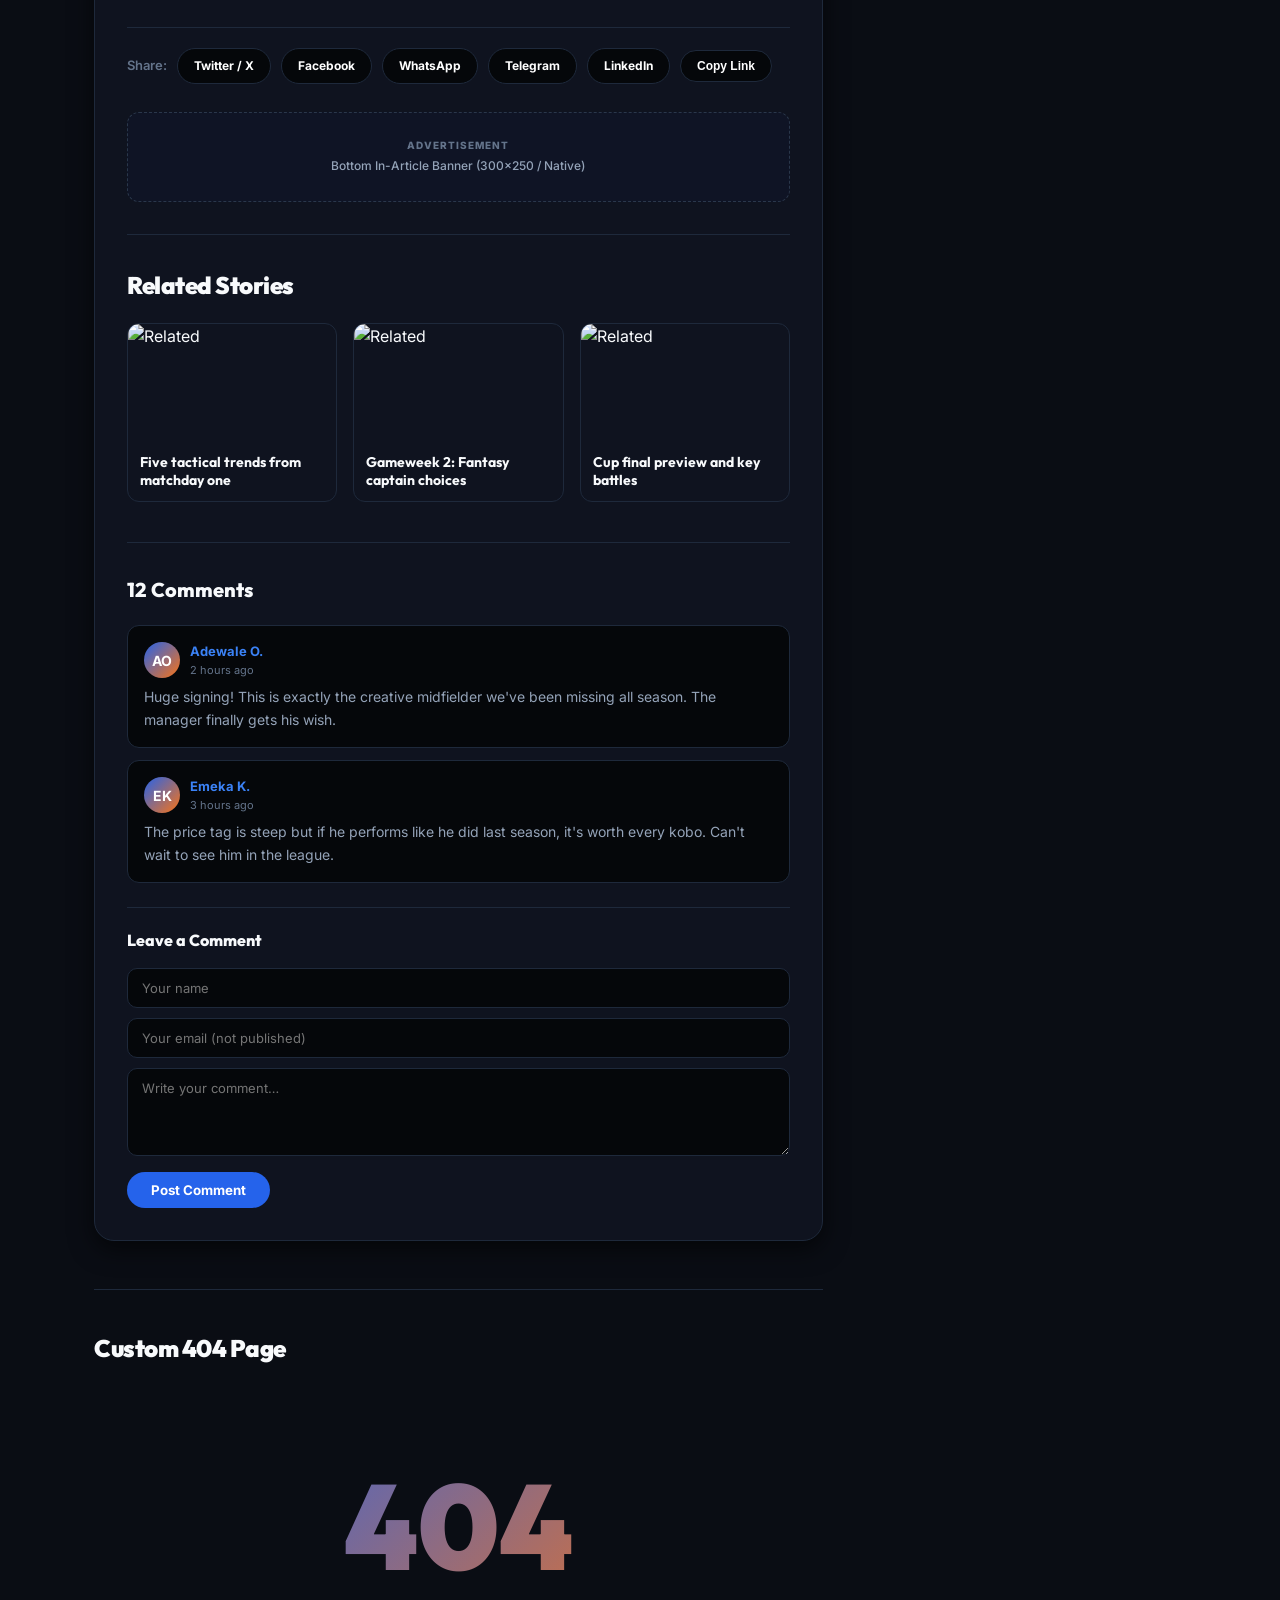
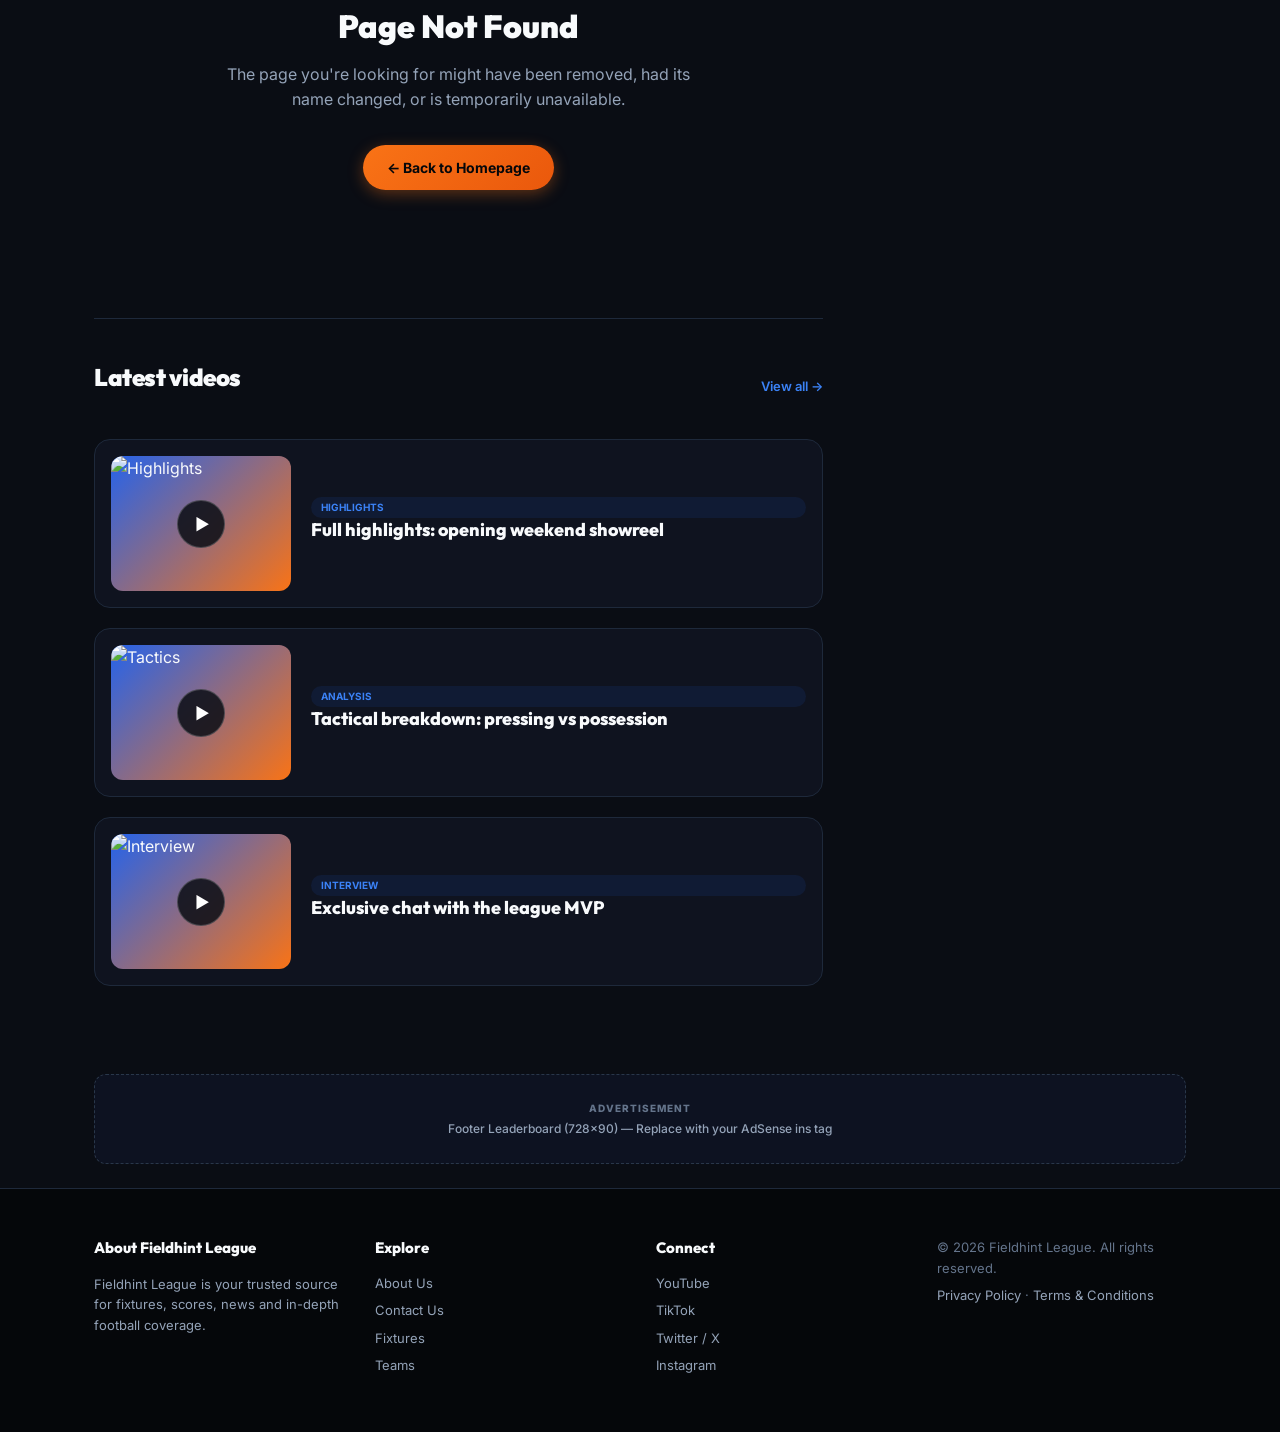
==== commit 4d56d5d6: "feat(pages): add static site pages (Privacy Policy, Terms & Conditions, About Us, Contact Us) and up" ====
--- a/index.html
+++ b/index.html
@@ -448,10 +448,10 @@
       <div class="footer-column">
         <h4>Explore</h4>
         <ul>
-          <li><a href="#">Teams</a></li>
-          <li><a href="#">Stats</a></li>
-          <li><a href="#">Fantasy</a></li>
-          <li><a href="#">Shop</a></li>
+          <li><a href="pages/about-us.html">About Us</a></li>
+          <li><a href="pages/contact-us.html">Contact Us</a></li>
+          <li><a href="#fixtures">Fixtures</a></li>
+          <li><a href="#teams">Teams</a></li>
         </ul>
       </div>
       <div class="footer-column">
@@ -465,7 +465,7 @@
       </div>
       <div class="footer-column footer-meta">
         <p>© 2026 Fieldhint League. All rights reserved.</p>
-        <p><a href="#">Privacy Policy</a> · <a href="#">Terms</a></p>
+        <p><a href="pages/privacy-policy.html">Privacy Policy</a> · <a href="pages/terms-and-conditions.html">Terms &amp; Conditions</a></p>
       </div>
     </div>
   </footer>
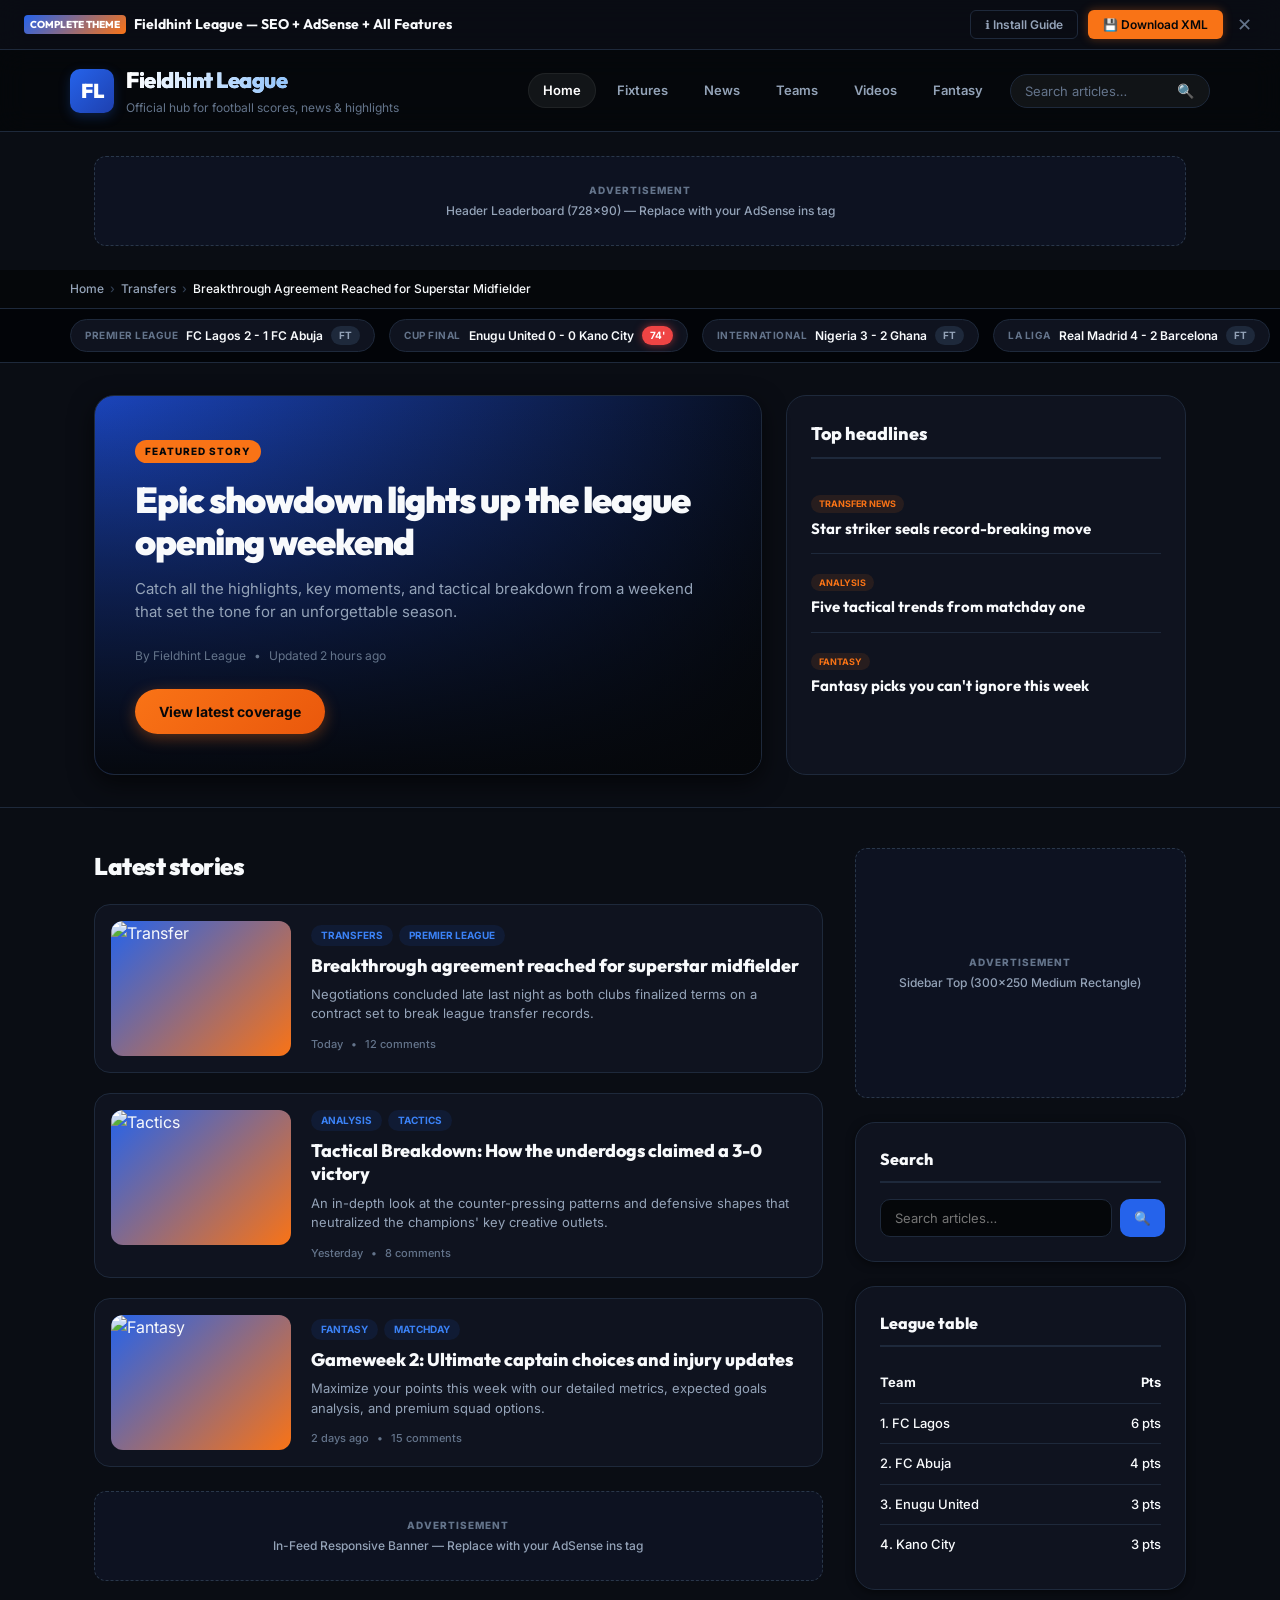
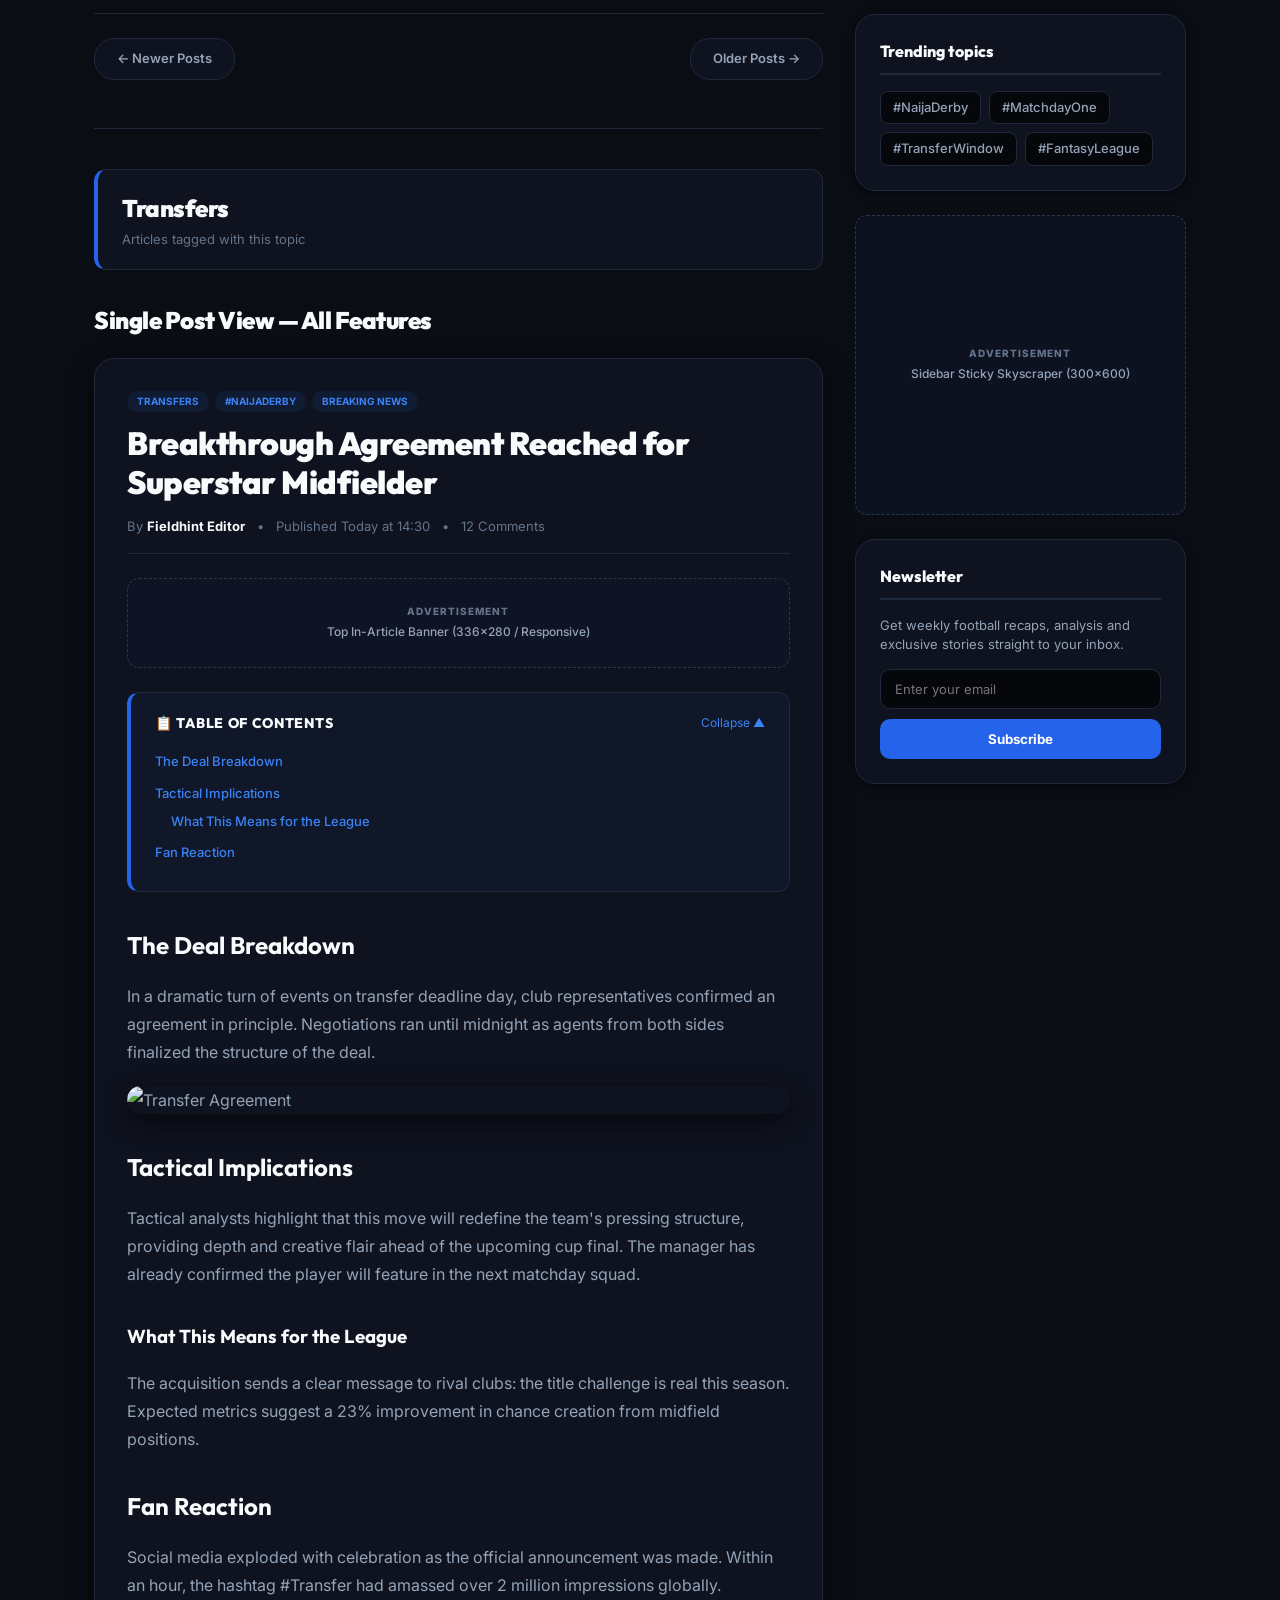
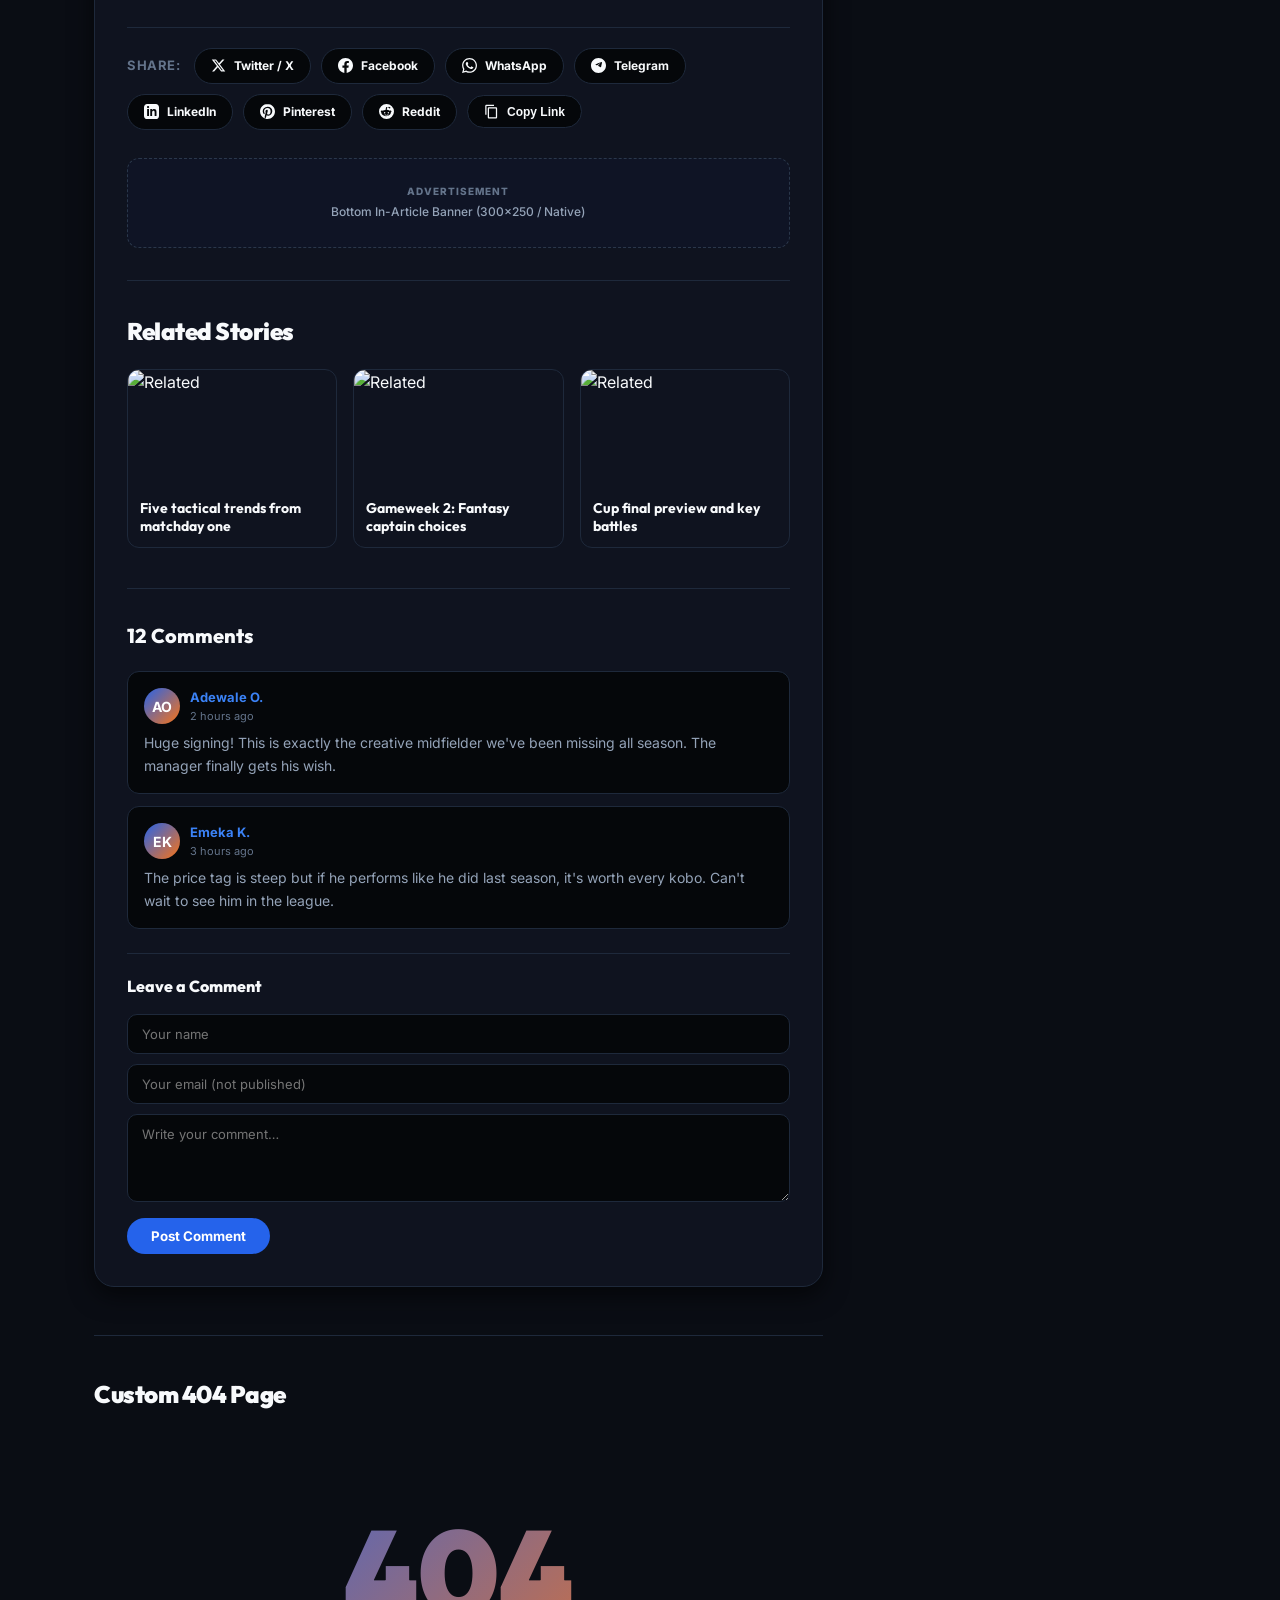
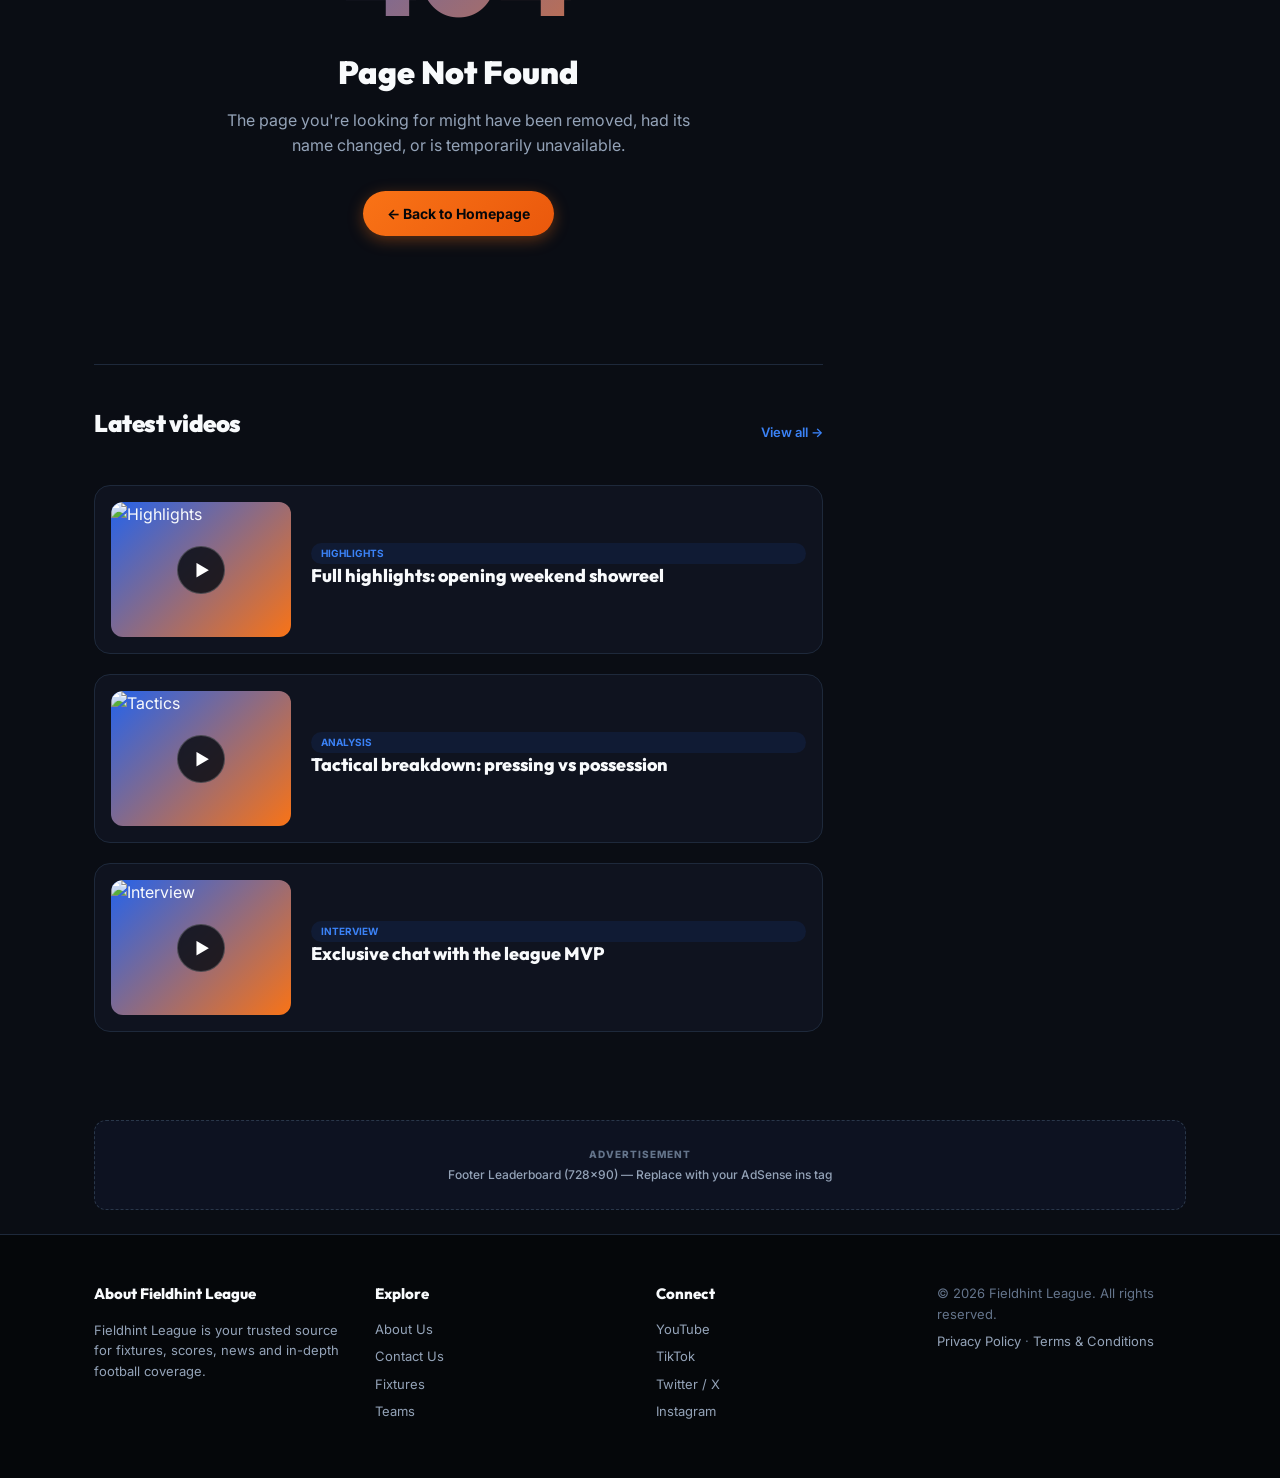
==== commit 26198da8: "feat(social): add SVG icons and names to all post social share buttons (Twitter/X, Facebook, WhatsAp" ====
--- a/index.html
+++ b/index.html
@@ -280,12 +280,38 @@
             <!-- Social Share -->
             <div class="share-buttons">
               <span class="share-label">Share:</span>
-              <a href="https://twitter.com" target="_blank" class="share-btn tw">Twitter / X</a>
-              <a href="https://facebook.com" target="_blank" class="share-btn fb">Facebook</a>
-              <a href="https://whatsapp.com" target="_blank" class="share-btn wa">WhatsApp</a>
-              <a href="https://telegram.org" target="_blank" class="share-btn tg">Telegram</a>
-              <a href="https://linkedin.com" target="_blank" class="share-btn li">LinkedIn</a>
-              <button class="share-btn copy" onclick="navigator.clipboard.writeText(location.href);alert('Link copied to clipboard!');">Copy Link</button>
+              <a href="https://twitter.com" target="_blank" class="share-btn tw" title="Share on Twitter / X">
+                <svg viewBox="0 0 24 24"><path d="M18.244 2.25h3.308l-7.227 8.26 8.502 11.24H16.17l-5.214-6.817L4.99 21.75H1.68l7.73-8.835L1.254 2.25H8.08l4.713 6.231zm-1.161 17.52h1.833L7.084 4.126H5.117z"/></svg>
+                <span>Twitter / X</span>
+              </a>
+              <a href="https://facebook.com" target="_blank" class="share-btn fb" title="Share on Facebook">
+                <svg viewBox="0 0 24 24"><path d="M24 12.073c0-6.627-5.373-12-12-12s-12 5.373-12 12c0 5.99 4.388 10.954 10.125 11.854v-8.385H7.078v-3.47h3.047V9.43c0-3.007 1.792-4.669 4.533-4.669 1.312 0 2.686.235 2.686.235v2.953H15.83c-1.491 0-1.956.925-1.956 1.874v2.25h3.328l-.532 3.47h-2.796v8.385C19.612 23.027 24 18.062 24 12.073z"/></svg>
+                <span>Facebook</span>
+              </a>
+              <a href="https://whatsapp.com" target="_blank" class="share-btn wa" title="Share on WhatsApp">
+                <svg viewBox="0 0 24 24"><path d="M.057 24l1.687-6.163c-1.041-1.804-1.588-3.849-1.587-5.946.003-6.556 5.338-11.891 11.893-11.891 3.181.001 6.167 1.24 8.413 3.488 2.245 2.248 3.481 5.236 3.48 8.414-.003 6.557-5.338 11.892-11.893 11.892-1.99-.001-3.951-.5-5.688-1.448l-6.305 1.654zm6.597-3.807c1.676.995 3.276 1.591 5.392 1.592 5.448 0 9.886-4.434 9.889-9.885.002-5.462-4.415-9.89-9.881-9.892-5.452 0-9.887 4.434-9.889 9.884-.001 2.225.651 3.891 1.746 5.634l-.999 3.648 3.742-.981zm11.387-5.464c-.074-.124-.272-.198-.57-.347-.297-.149-1.758-.868-2.031-.967-.272-.099-.47-.149-.669.149-.198.297-.768.967-.941 1.165-.173.198-.347.223-.644.074-.297-.149-1.255-.462-2.39-1.475-.883-.788-1.48-1.761-1.653-2.059-.173-.297-.018-.458.13-.606.134-.133.297-.347.446-.521.151-.172.2-.296.3-.495.099-.198.05-.372-.025-.521-.075-.148-.669-1.611-.916-2.206-.242-.579-.487-.501-.669-.51l-.57-.01c-.198 0-.52.074-.792.372s-1.04 1.016-1.04 2.479 1.065 2.876 1.213 3.074c.149.198 2.095 3.2 5.076 4.487.709.306 1.263.489 1.694.626.712.226 1.36.194 1.872.118.571-.085 1.758-.719 2.006-1.413.248-.695.248-1.29.173-1.414z"/></svg>
+                <span>WhatsApp</span>
+              </a>
+              <a href="https://telegram.org" target="_blank" class="share-btn tg" title="Share on Telegram">
+                <svg viewBox="0 0 24 24"><path d="M12 0C5.37 0 0 5.37 0 12s5.37 12 12 12 12-5.37 12-12S18.63 0 12 0zm5.562 8.161c-.18.717-.962 4.084-1.362 5.751-.17.706-.431.942-.682.965-.547.05-.962-.36-1.492-.707-.83-.544-1.3-.882-2.106-1.413-.932-.614-.328-.951.203-1.503.139-.145 2.551-2.338 2.598-2.538.006-.025.011-.118-.044-.167s-.135-.033-.193-.02c-.082.019-1.396.888-3.942 2.607-.373.256-.711.382-1.014.375-.335-.008-.98-.19-1.46-.346-.589-.191-1.057-.292-1.016-.617.021-.17.256-.344.704-.523 2.766-1.205 4.612-2.001 5.539-2.388 2.637-1.099 3.184-1.291 3.541-1.297.078-.001.254.018.368.111.096.079.123.186.136.262.013.076.027.248.017.387z"/></svg>
+                <span>Telegram</span>
+              </a>
+              <a href="https://linkedin.com" target="_blank" class="share-btn li" title="Share on LinkedIn">
+                <svg viewBox="0 0 24 24"><path d="M19 0h-14c-2.761 0-5 2.239-5 5v14c0 2.761 2.239 5 5 5h14c2.762 0 5-2.239 5-5v-14c0-2.761-2.238-5-5-5zm-11 19h-3v-11h3v11zm-1.5-12.268c-.966 0-1.75-.79-1.75-1.764s.784-1.764 1.75-1.764 1.75.79 1.75 1.764-.783 1.764-1.75 1.764zm13.5 12.268h-3v-5.604c0-3.368-4-3.113-4 0v5.604h-3v-11h3v1.765c1.396-2.586 7-2.777 7 2.476v6.759z"/></svg>
+                <span>LinkedIn</span>
+              </a>
+              <a href="https://pinterest.com" target="_blank" class="share-btn pin" title="Share on Pinterest">
+                <svg viewBox="0 0 24 24"><path d="M12.017 0C5.396 0 .029 5.367.029 11.987c0 5.079 3.158 9.417 7.618 11.162-.105-.949-.199-2.403.041-3.439.219-.937 1.406-5.957 1.406-5.957s-.359-.72-.359-1.781c0-1.663.967-2.911 2.168-2.911 1.024 0 1.518.769 1.518 1.688 0 1.029-.653 2.567-.992 3.992-.285 1.193.6 2.165 1.775 2.165 2.128 0 3.768-2.245 3.768-5.487 0-2.861-2.063-4.869-5.008-4.869-3.41 0-5.409 2.562-5.409 5.199 0 1.033.394 2.143.889 2.741.099.12.112.225.085.345-.09.375-.293 1.199-.334 1.363-.053.225-.172.271-.401.165-1.495-.69-2.433-2.878-2.433-4.646 0-3.776 2.748-7.252 7.92-7.252 4.158 0 7.392 2.967 7.392 6.923 0 4.135-2.607 7.462-6.233 7.462-1.214 0-2.354-.629-2.758-1.379l-.749 2.848c-.269 1.045-1.004 2.352-1.498 3.146 1.123.345 2.306.535 3.55.535 6.607 0 11.985-5.365 11.985-11.987C23.97 5.39 18.592.026 11.985.026L12.017 0z"/></svg>
+                <span>Pinterest</span>
+              </a>
+              <a href="https://reddit.com" target="_blank" class="share-btn rd" title="Share on Reddit">
+                <svg viewBox="0 0 24 24"><path d="M12 0A12 12 0 0 0 0 12a12 12 0 0 0 12 12 12 12 0 0 0 12-12A12 12 0 0 0 12 0zm5.01 4.744c.688 0 1.25.561 1.25 1.249a1.25 1.25 0 0 1-2.498.056l-2.597-.547-.8 3.747c1.824.07 3.48.632 4.674 1.488.308-.309.73-.491 1.196-.491.957 0 1.73.774 1.73 1.73 0 .723-.443 1.341-1.071 1.603.02.19.03.383.03.578 0 2.936-3.411 5.316-7.621 5.316-4.21 0-7.621-2.38-7.621-5.316 0-.19.01-.383.03-.578A1.73 1.73 0 0 1 2.85 12.15c0-.956.773-1.73 1.73-1.73.466 0 .888.182 1.196.49 1.194-.856 2.85-1.418 4.674-1.487l.951-4.461 3.299.7c.05-.623.57-1.118 1.21-1.118zM9.04 12.872c-.63 0-1.14.51-1.14 1.14s.51 1.14 1.14 1.14 1.14-.51 1.14-1.14-.51-1.14-1.14-1.14zm5.92 0c-.63 0-1.14.51-1.14 1.14s.51 1.14 1.14 1.14 1.14-.51 1.14-1.14-.51-1.14-1.14-1.14zm-5.46 3.76a.45.45 0 0 0-.31.77c.75.75 2.11 1.02 2.81 1.02.7 0 2.06-.27 2.81-1.02a.45.45 0 1 0-.63-.64c-.53.53-1.58.74-2.18.74-.6 0-1.65-.21-2.18-.74a.44.44 0 0 0-.32-.13z"/></svg>
+                <span>Reddit</span>
+              </a>
+              <button class="share-btn copy" onclick="navigator.clipboard.writeText(location.href);alert('Link copied to clipboard!');" title="Copy Link">
+                <svg viewBox="0 0 24 24"><path d="M16 1H4c-1.1 0-2 .9-2 2v14h2V3h12V1zm3 4H8c-1.1 0-2 .9-2 2v14c0 1.1.9 2 2 2h11c1.1 0 2-.9 2-2V7c0-1.1-.9-2-2-2zm0 16H8V7h11v14z"/></svg>
+                <span>Copy Link</span>
+              </button>
             </div>
 
             <!-- In-Article Bottom Ad -->
--- a/index.css
+++ b/index.css
@@ -175,15 +175,19 @@
 
 /* SHARE BUTTONS */
 .share-buttons{display:flex;align-items:center;gap:10px;margin:28px 0;padding-top:20px;border-top:1px solid var(--border);flex-wrap:wrap;}
-.share-label{font-size:13px;font-weight:600;color:var(--text-3);}
-.share-btn{display:inline-flex;align-items:center;gap:6px;padding:8px 16px;border-radius:20px;font-size:12px;font-weight:700;color:#fff;background:var(--bg-darker);border:1px solid var(--border);transition:all .2s var(--ease);cursor:pointer;}
-.share-btn:hover{transform:translateY(-2px);}
-.share-btn.tw:hover{background:#000;border-color:#333;}
-.share-btn.fb:hover{background:#1877f2;border-color:#1877f2;}
-.share-btn.wa:hover{background:#25d366;border-color:#25d366;color:#000;}
-.share-btn.tg:hover{background:#0088cc;border-color:#0088cc;}
-.share-btn.li:hover{background:#0a66c2;border-color:#0a66c2;}
-.share-btn.copy:hover{background:var(--primary);border-color:var(--primary);}
+.share-label{font-size:13px;font-weight:700;color:var(--text-3);text-transform:uppercase;letter-spacing:0.5px;margin-right:4px;}
+.share-btn{display:inline-flex;align-items:center;gap:8px;padding:8px 16px;border-radius:20px;font-size:12px;font-weight:700;color:var(--text-1);background:var(--bg-darker);border:1px solid var(--border);transition:all .2s var(--ease);cursor:pointer;text-decoration:none;}
+.share-btn svg{width:15px;height:15px;fill:currentColor;flex-shrink:0;transition:transform .2s var(--ease);}
+.share-btn:hover{transform:translateY(-2px);box-shadow:0 4px 14px rgba(0,0,0,0.4);}
+.share-btn:hover svg{transform:scale(1.15);}
+.share-btn.tw:hover{background:#000;border-color:#333;color:#fff;}
+.share-btn.fb:hover{background:#1877f2;border-color:#1877f2;color:#fff;}
+.share-btn.wa:hover{background:#25d366;border-color:#25d366;color:#05070a;}
+.share-btn.tg:hover{background:#24A1DE;border-color:#24A1DE;color:#fff;}
+.share-btn.li:hover{background:#0a66c2;border-color:#0a66c2;color:#fff;}
+.share-btn.pin:hover{background:#e60023;border-color:#e60023;color:#fff;}
+.share-btn.rd:hover{background:#ff4500;border-color:#ff4500;color:#fff;}
+.share-btn.copy:hover{background:var(--primary);border-color:var(--primary);color:#fff;}
 
 /* RELATED POSTS */
 .related-posts{margin-top:32px;padding-top:32px;border-top:1px solid var(--border);}
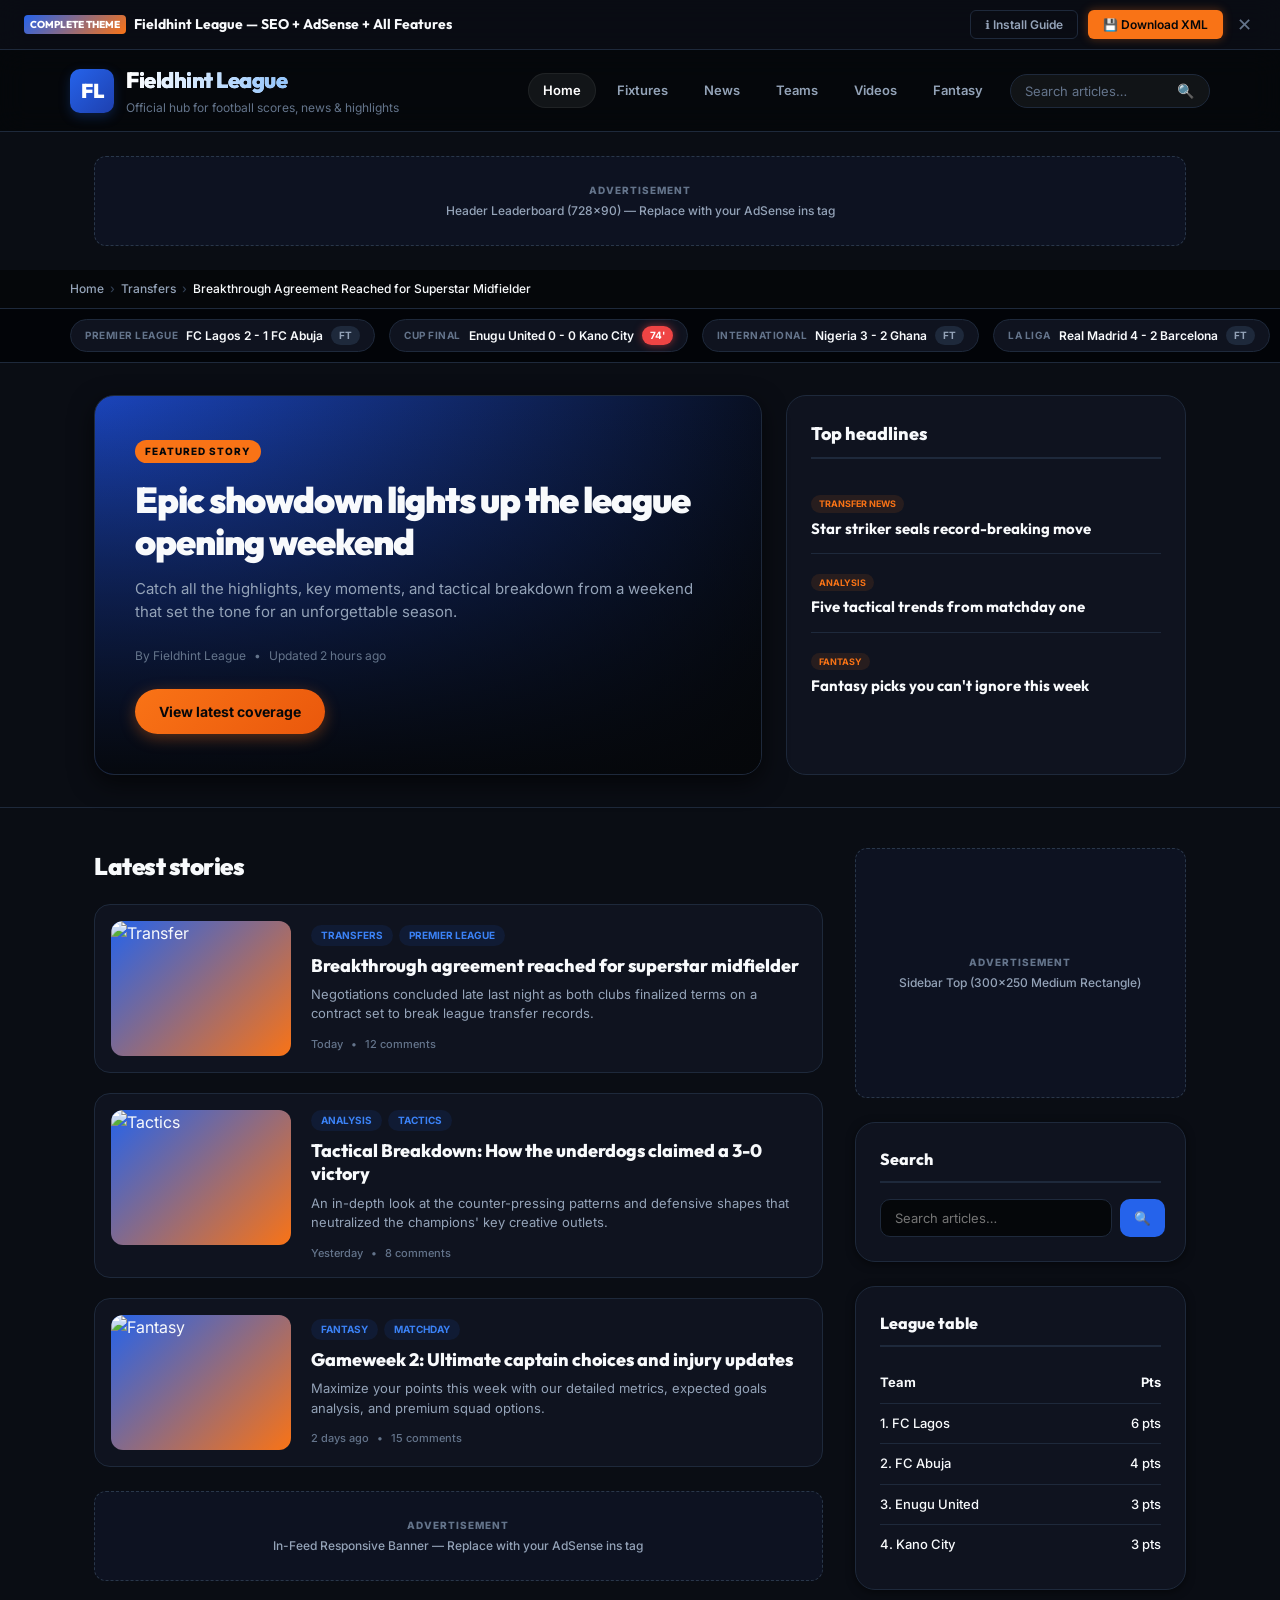
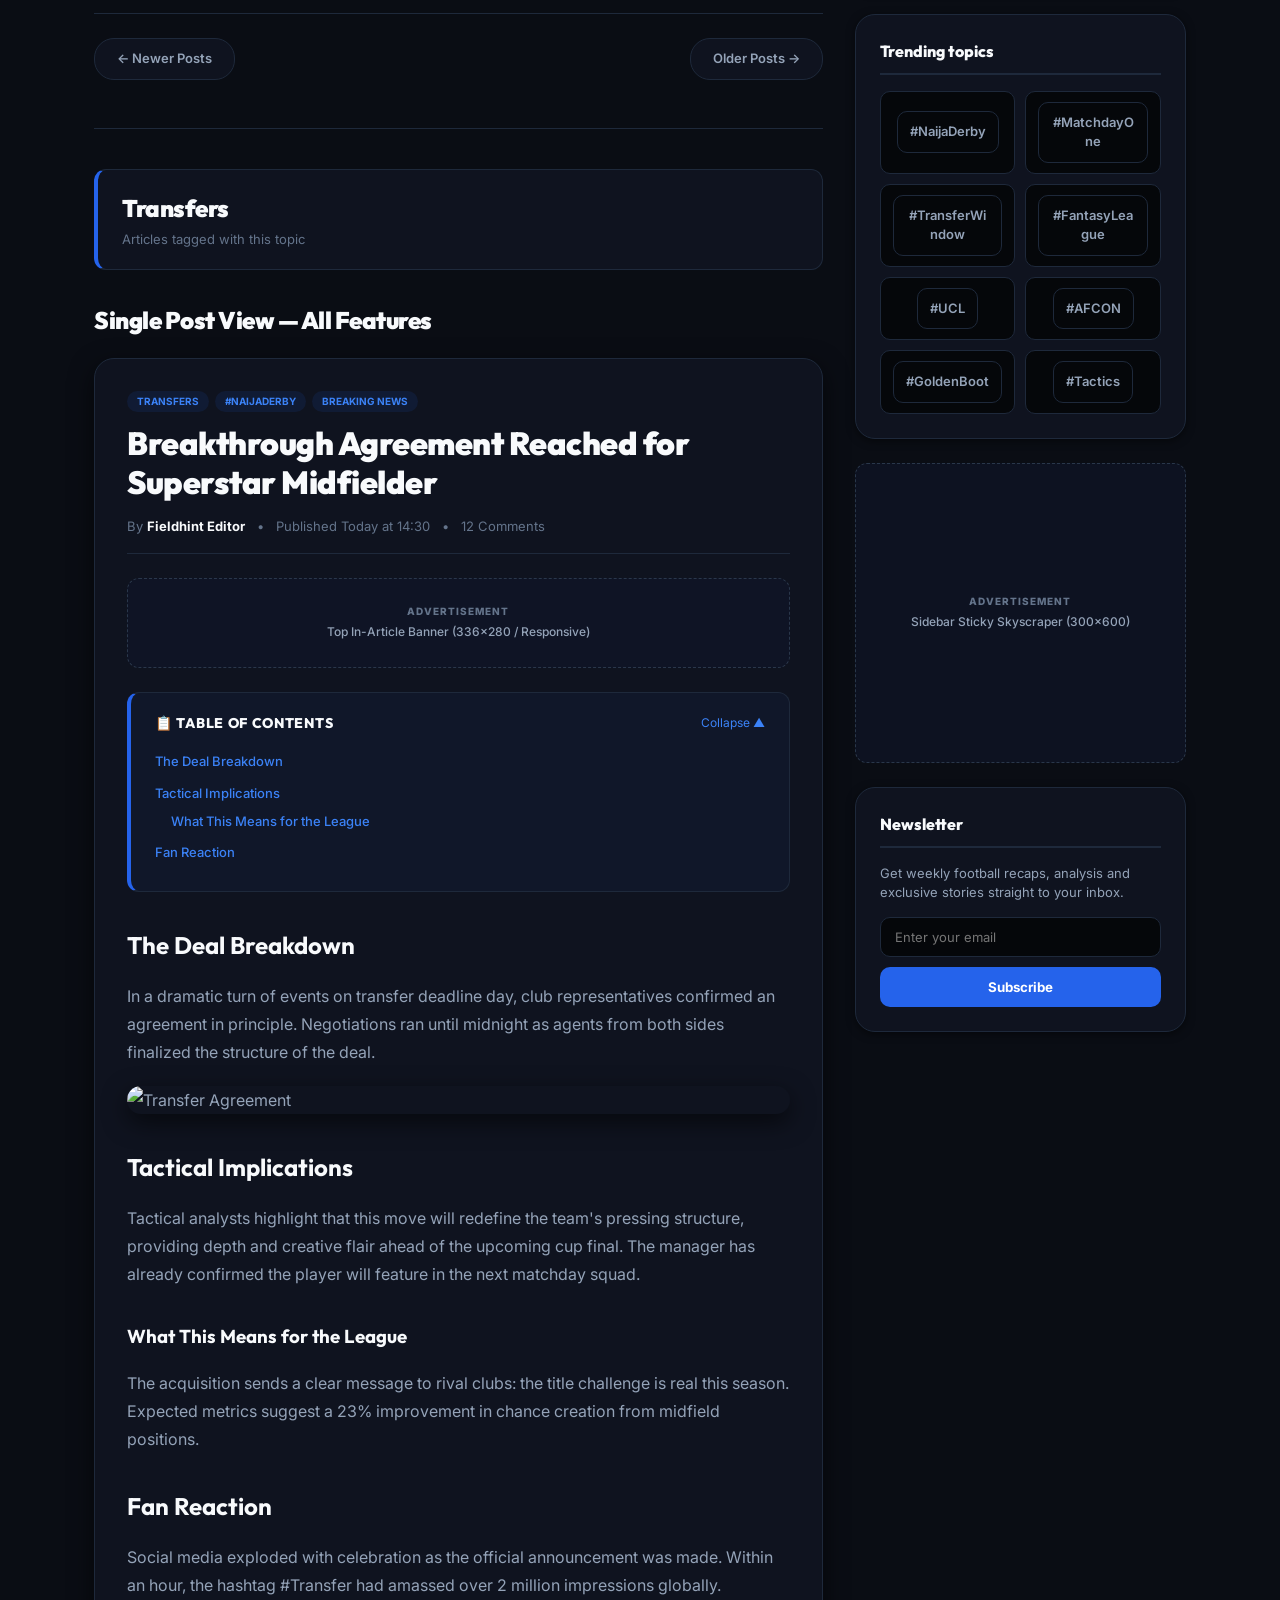
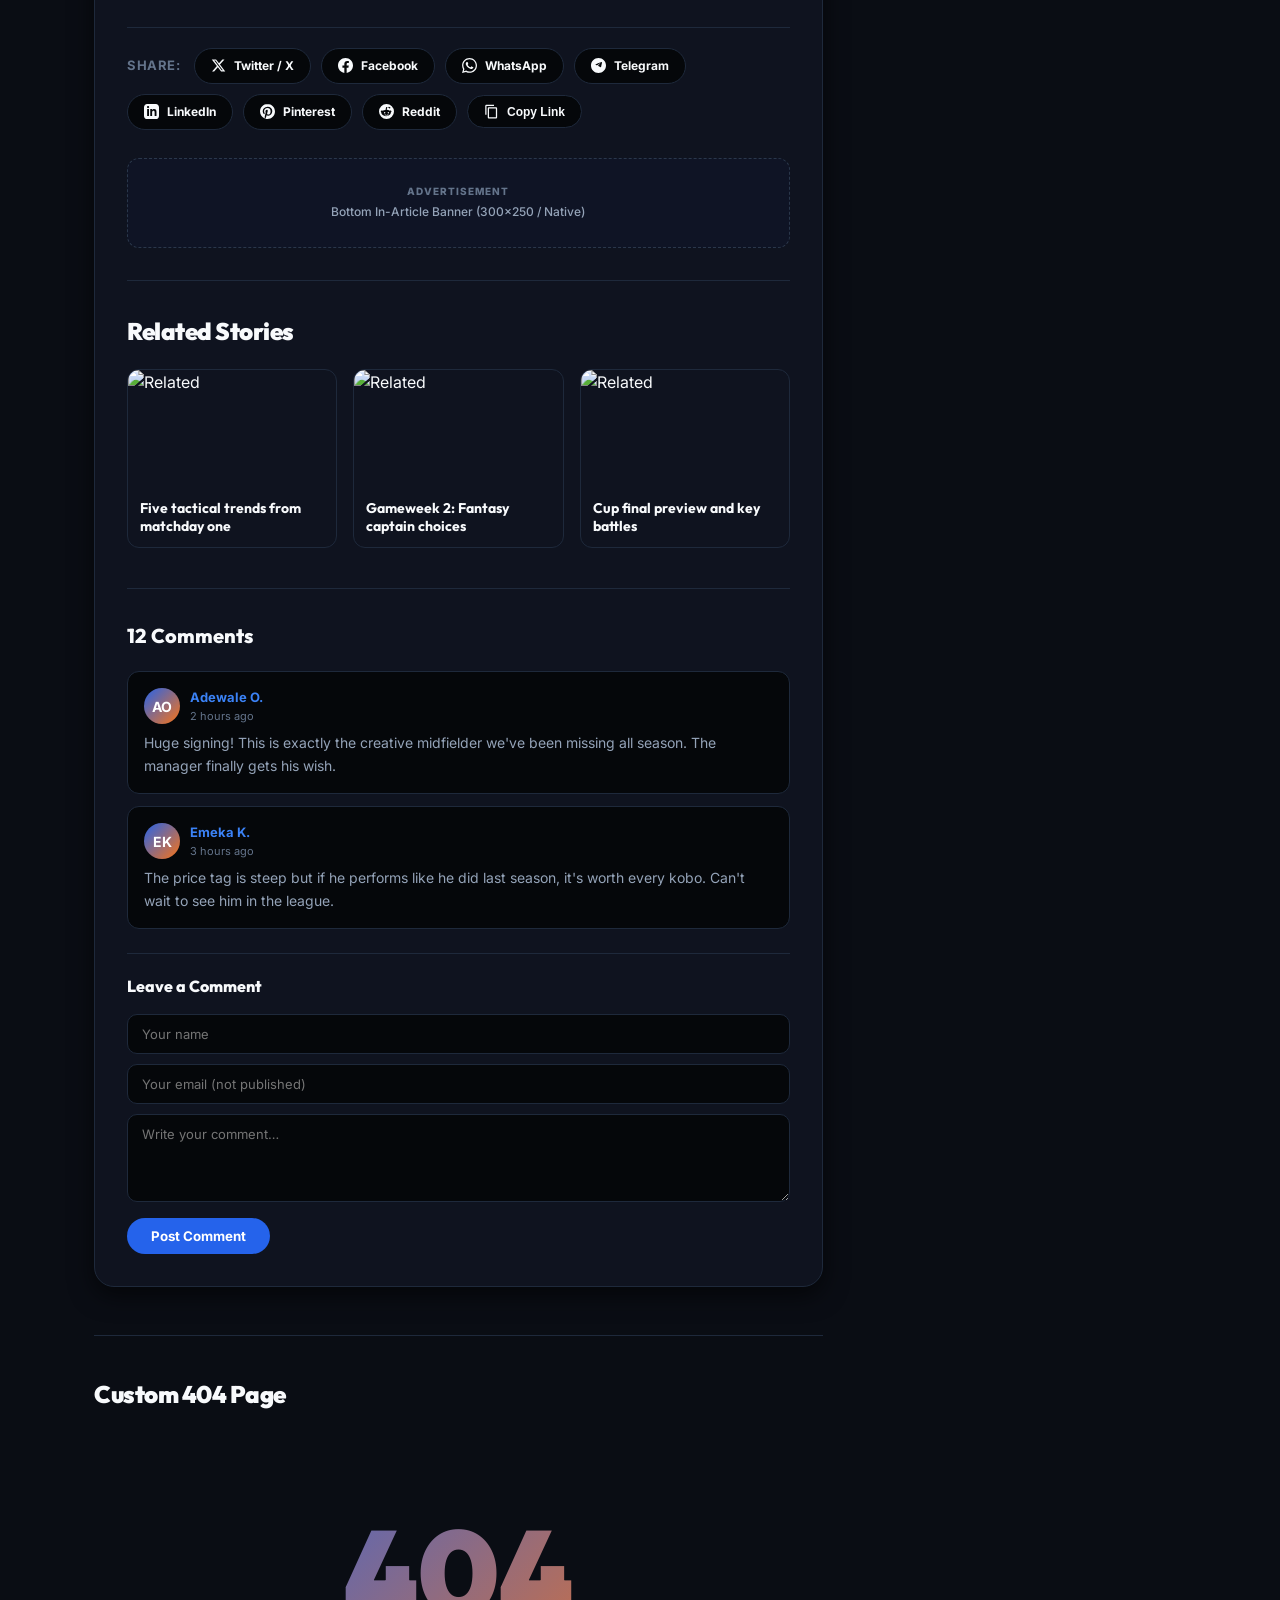
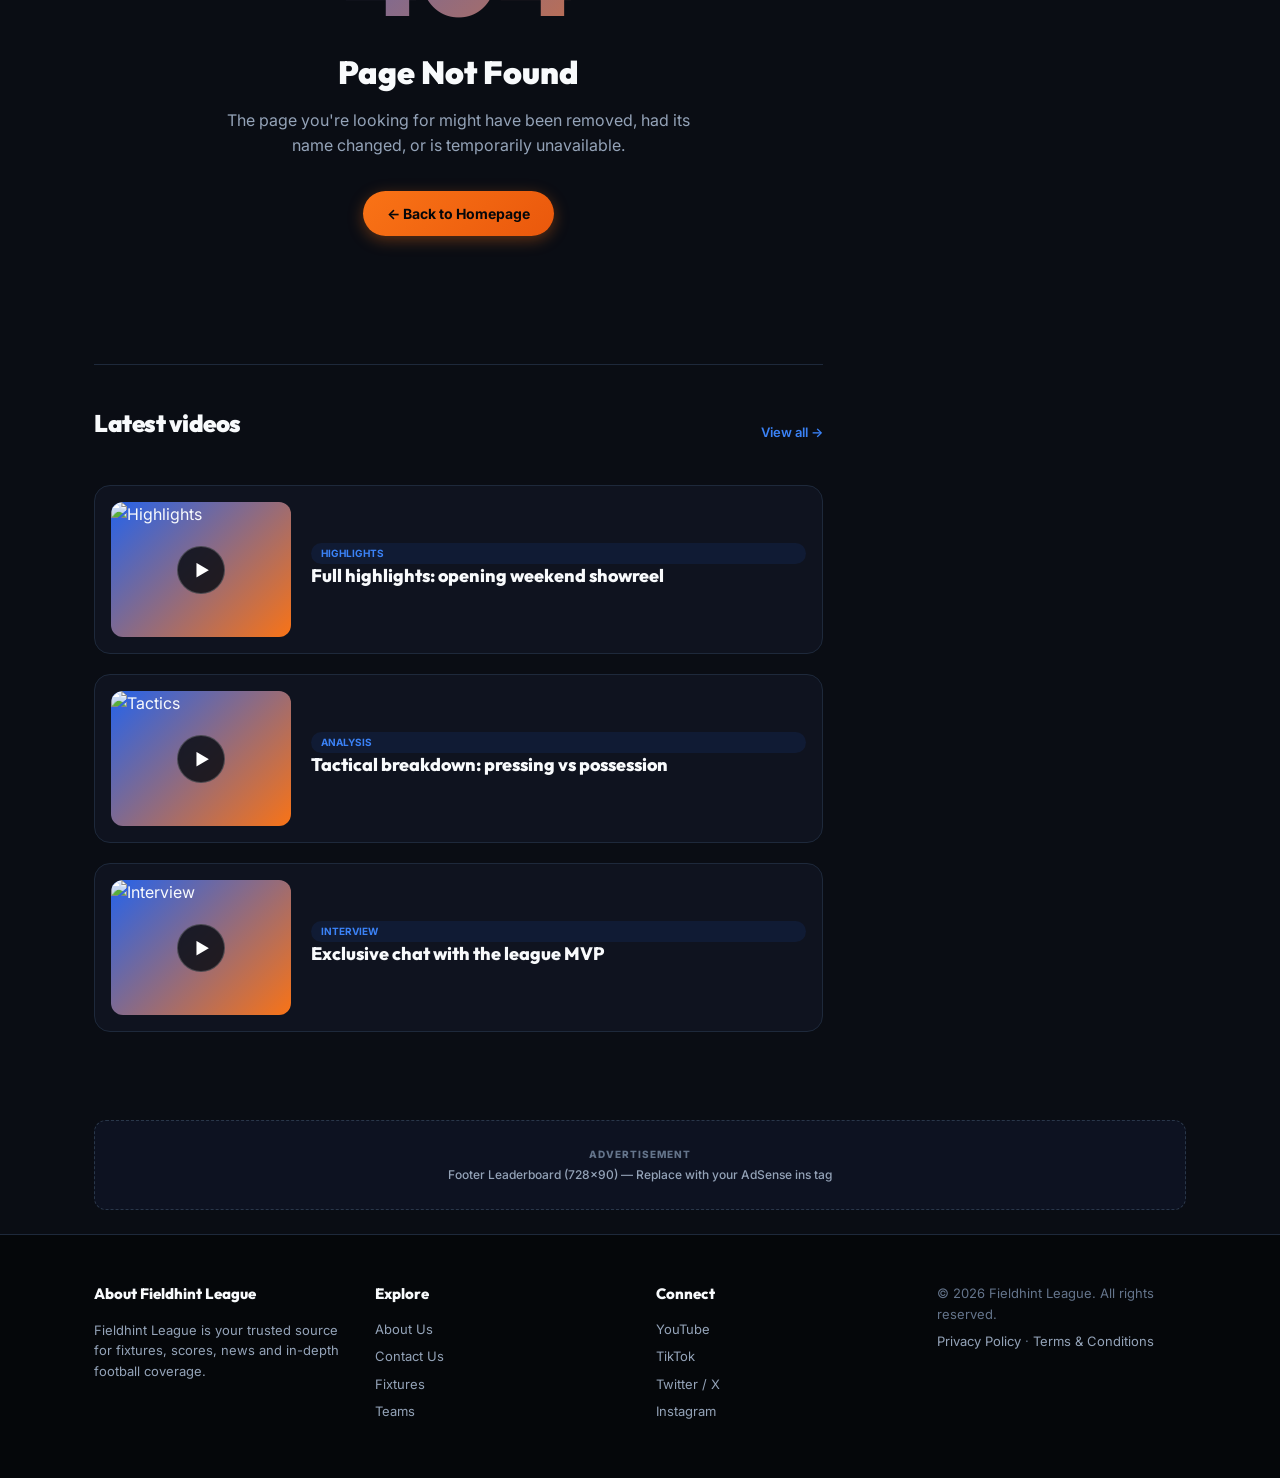
==== commit c700d0cc: "feat(trending): expand Trending Topics to 8 items in 2-column x 4-row grid with clickable label link" ====
--- a/index.html
+++ b/index.html
@@ -432,14 +432,17 @@
           </ul>
         </section>
 
-        <!-- Trending Topics -->
         <section class="sidebar-card">
           <h3 class="sidebar-title">Trending topics</h3>
           <ul class="tag-list">
-            <li>#NaijaDerby</li>
-            <li>#MatchdayOne</li>
-            <li>#TransferWindow</li>
-            <li>#FantasyLeague</li>
+            <li><a href="/search/label/NaijaDerby">#NaijaDerby</a></li>
+            <li><a href="/search/label/MatchdayOne">#MatchdayOne</a></li>
+            <li><a href="/search/label/TransferWindow">#TransferWindow</a></li>
+            <li><a href="/search/label/FantasyLeague">#FantasyLeague</a></li>
+            <li><a href="/search/label/UCL">#UCL</a></li>
+            <li><a href="/search/label/AFCON">#AFCON</a></li>
+            <li><a href="/search/label/GoldenBoot">#GoldenBoot</a></li>
+            <li><a href="/search/label/Tactics">#Tactics</a></li>
           </ul>
         </section>
 
--- a/index.css
+++ b/index.css
@@ -229,9 +229,9 @@
 .table-list{list-style:none;padding:0;margin:0;font-size:13px;}
 .table-list li{display:flex;justify-content:space-between;align-items:center;padding:10px 0;border-bottom:1px solid var(--border);font-weight:500;}
 .table-list li:last-child{border-bottom:none;}
-.tag-list{list-style:none;display:flex;flex-wrap:wrap;padding:0;margin:0;gap:8px;}
-.tag-list li{padding:6px 12px;border-radius:8px;background:var(--bg-darker);border:1px solid var(--border);color:var(--text-2);cursor:pointer;font-size:13px;font-weight:500;transition:all .2s var(--ease);}
-.tag-list li:hover{border-color:var(--primary);color:var(--primary-h);}
+.tag-list{list-style:none;display:grid;grid-template-columns:repeat(2,1fr);gap:10px;padding:0;margin:0;}
+.tag-list li,.tag-list a{display:flex;align-items:center;justify-content:center;padding:10px 12px;border-radius:10px;background:var(--bg-darker);border:1px solid var(--border);color:var(--text-2);cursor:pointer;font-size:13px;font-weight:600;text-align:center;transition:all .2s var(--ease);text-decoration:none;word-break:break-word;}
+.tag-list li:hover,.tag-list a:hover{border-color:var(--primary);color:var(--primary-h);background:rgba(37,99,235,.1);transform:translateY(-2px);}
 .sidebar-newsletter p{margin:0 0 14px;font-size:13px;color:var(--text-2);line-height:1.5;}
 .sidebar-newsletter form{display:flex;flex-direction:column;gap:10px;}
 .sidebar-newsletter input{width:100%;padding:11px 14px;border-radius:10px;border:1px solid var(--border);background:var(--bg-darker);color:var(--text-1);font-family:var(--font-body);font-size:13px;transition:all .2s var(--ease);}
